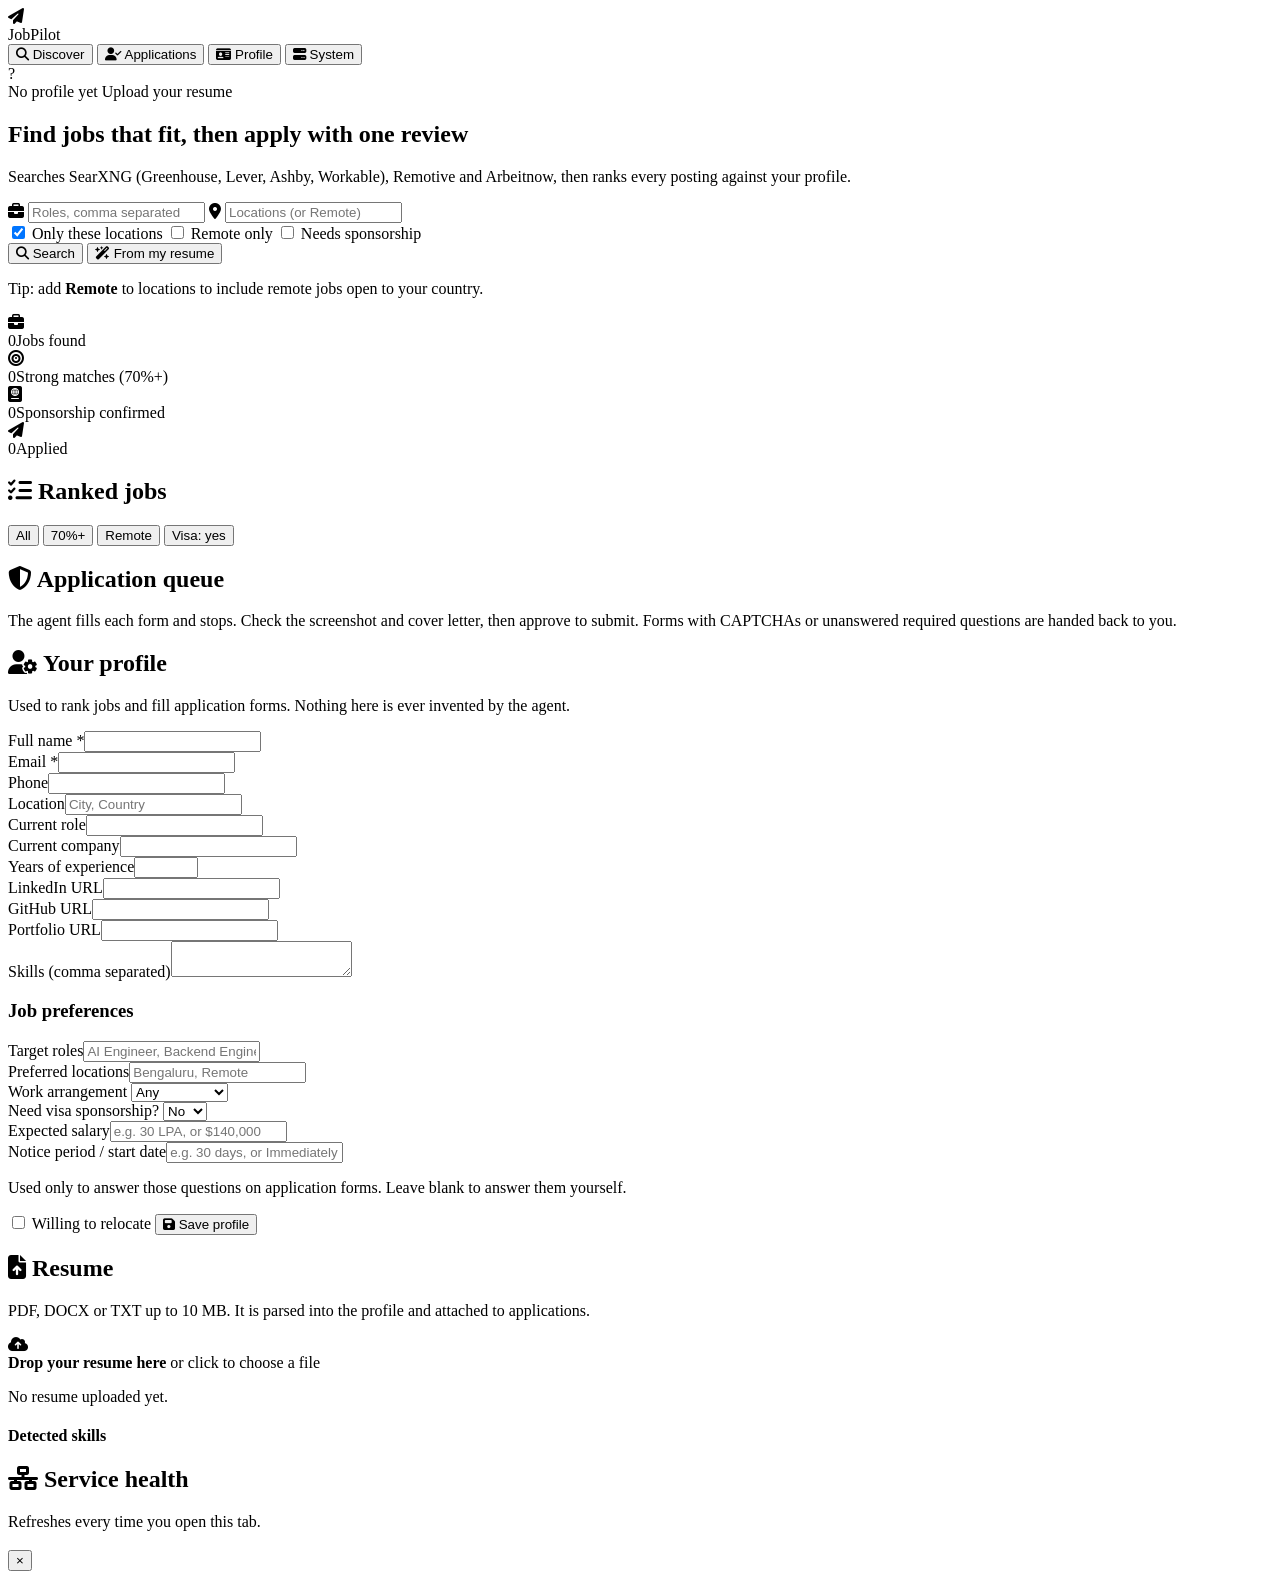
==== frontend/index.html @ e68c58ea "Phase 1: stabilise and secure - Fix stale end-to-end test (relevance filter now drops unrelated role" ====
<!DOCTYPE html>
<html lang="en">
<head>
    <meta charset="UTF-8">
    <meta name="viewport" content="width=device-width, initial-scale=1.0">
    <title>JobPilot</title>
    <link rel="preconnect" href="https://fonts.googleapis.com">
    <link rel="preconnect" href="https://fonts.gstatic.com" crossorigin>
    <link href="https://fonts.googleapis.com/css2?family=Plus+Jakarta+Sans:wght@400;500;600;700;800&family=JetBrains+Mono:wght@400;500&display=swap" rel="stylesheet">
    <link rel="stylesheet" href="https://cdnjs.cloudflare.com/ajax/libs/font-awesome/6.5.2/css/all.min.css">
    <link rel="stylesheet" href="/static/styles.css">
</head>
<body>
    <header class="navbar">
        <div class="logo-container">
            <div class="logo-icon"><i class="fa-solid fa-paper-plane"></i></div>
            <span class="brand-name">JobPilot</span>
        </div>

        <nav class="nav-links" aria-label="Sections">
            <button class="nav-btn active" data-tab="discover-tab"><i class="fa-solid fa-magnifying-glass"></i> Discover</button>
            <button class="nav-btn" data-tab="applications-tab">
                <i class="fa-solid fa-user-check"></i> Applications
                <span class="badge-count" id="review-count" hidden>0</span>
            </button>
            <button class="nav-btn" data-tab="profile-tab"><i class="fa-solid fa-id-card"></i> Profile</button>
            <button class="nav-btn" data-tab="system-tab"><i class="fa-solid fa-server"></i> System</button>
        </nav>

        <div class="user-profile">
            <div class="avatar" id="nav-avatar">?</div>
            <div class="user-info">
                <span class="user-name" id="nav-name">No profile yet</span>
                <span class="user-role" id="nav-role">Upload your resume</span>
            </div>
        </div>
    </header>

    <main class="main-container">
        <!-- DISCOVER -->
        <section id="discover-tab" class="tab-content active">
            <div class="hero-card">
                <div class="hero-content">
                    <h1>Find jobs that fit, then apply with one review</h1>
                    <p>Searches SearXNG (Greenhouse, Lever, Ashby, Workable), Remotive and Arbeitnow, then ranks every posting against your profile.</p>
                </div>

                <form id="search-form" class="search-box-group">
                    <label class="input-field">
                        <i class="fa-solid fa-briefcase"></i>
                        <input type="text" id="role-input" placeholder="Roles, comma separated" required>
                    </label>
                    <label class="input-field">
                        <i class="fa-solid fa-location-dot"></i>
                        <input type="text" id="location-input" placeholder="Locations (or Remote)">
                    </label>
                    <div class="toggle-group">
                        <label class="toggle-field" title="Hide jobs outside these locations (and remote jobs closed to your country)">
                            <span class="switch"><input type="checkbox" id="exact-toggle" checked><span class="slider"></span></span>
                            <span class="toggle-label">Only these locations</span>
                        </label>
                        <label class="toggle-field">
                            <span class="switch"><input type="checkbox" id="remote-toggle"><span class="slider"></span></span>
                            <span class="toggle-label">Remote only</span>
                        </label>
                        <label class="toggle-field">
                            <span class="switch"><input type="checkbox" id="visa-toggle"><span class="slider"></span></span>
                            <span class="toggle-label">Needs sponsorship</span>
                        </label>
                    </div>
                    <div class="search-buttons">
                        <button type="submit" id="btn-search" class="btn-primary">
                            <i class="fa-solid fa-magnifying-glass"></i> Search
                        </button>
                        <button type="button" id="btn-auto-search" class="btn-secondary" title="Build searches from your resume: roles, seniority, skills and location">
                            <i class="fa-solid fa-wand-magic-sparkles"></i> From my resume
                        </button>
                    </div>
                </form>
                <p class="search-hint">Tip: add <strong>Remote</strong> to locations to include remote jobs open to your country.</p>
                <p class="search-meta" id="search-meta"></p>
            </div>

            <div class="stats-grid">
                <div class="stat-card">
                    <div class="stat-icon purple"><i class="fa-solid fa-briefcase"></i></div>
                    <div><span class="stat-value" id="stat-total">0</span><span class="stat-label">Jobs found</span></div>
                </div>
                <div class="stat-card">
                    <div class="stat-icon green"><i class="fa-solid fa-bullseye"></i></div>
                    <div><span class="stat-value" id="stat-high">0</span><span class="stat-label">Strong matches (70%+)</span></div>
                </div>
                <div class="stat-card">
                    <div class="stat-icon cyan"><i class="fa-solid fa-passport"></i></div>
                    <div><span class="stat-value" id="stat-visa">0</span><span class="stat-label">Sponsorship confirmed</span></div>
                </div>
                <div class="stat-card">
                    <div class="stat-icon amber"><i class="fa-solid fa-paper-plane"></i></div>
                    <div><span class="stat-value" id="stat-applied">0</span><span class="stat-label">Applied</span></div>
                </div>
            </div>

            <div class="section-header">
                <h2><i class="fa-solid fa-list-check"></i> Ranked jobs</h2>
                <div class="filter-controls" id="job-filters">
                    <button class="filter-btn active" data-filter="all">All</button>
                    <button class="filter-btn" data-filter="strong">70%+</button>
                    <button class="filter-btn" data-filter="remote">Remote</button>
                    <button class="filter-btn" data-filter="visa">Visa: yes</button>
                </div>
            </div>
            <div id="jobs-container" class="jobs-grid"></div>
        </section>

        <!-- APPLICATIONS -->
        <section id="applications-tab" class="tab-content">
            <div class="card-panel">
                <div class="panel-header">
                    <h2><i class="fa-solid fa-shield-halved"></i> Application queue</h2>
                    <p>The agent fills each form and stops. Check the screenshot and cover letter, then approve to submit. Forms with CAPTCHAs or unanswered required questions are handed back to you.</p>
                </div>
                <div id="applications-list" class="approval-list"></div>
            </div>
        </section>

        <!-- PROFILE -->
        <section id="profile-tab" class="tab-content">
            <div class="candidate-grid">
                <div class="card-panel">
                    <div class="panel-header">
                        <h2><i class="fa-solid fa-user-gear"></i> Your profile</h2>
                        <p>Used to rank jobs and fill application forms. Nothing here is ever invented by the agent.</p>
                    </div>
                    <form id="profile-form" class="form-layout">
                        <div class="form-row">
                            <div class="form-group"><label for="p-name">Full name *</label><input id="p-name" required></div>
                            <div class="form-group"><label for="p-email">Email *</label><input id="p-email" type="email" required></div>
                        </div>
                        <div class="form-row">
                            <div class="form-group"><label for="p-phone">Phone</label><input id="p-phone" type="tel"></div>
                            <div class="form-group"><label for="p-location">Location</label><input id="p-location" placeholder="City, Country"></div>
                        </div>
                        <div class="form-row">
                            <div class="form-group"><label for="p-role">Current role</label><input id="p-role"></div>
                            <div class="form-group"><label for="p-company">Current company</label><input id="p-company"></div>
                        </div>
                        <div class="form-row">
                            <div class="form-group"><label for="p-years">Years of experience</label><input id="p-years" type="number" step="0.5" min="0" max="60"></div>
                            <div class="form-group"><label for="p-linkedin">LinkedIn URL</label><input id="p-linkedin" type="url"></div>
                        </div>
                        <div class="form-row">
                            <div class="form-group"><label for="p-github">GitHub URL</label><input id="p-github" type="url"></div>
                            <div class="form-group"><label for="p-portfolio">Portfolio URL</label><input id="p-portfolio" type="url"></div>
                        </div>
                        <div class="form-group"><label for="p-skills">Skills (comma separated)</label><textarea id="p-skills" rows="2"></textarea></div>

                        <h3 class="form-section">Job preferences</h3>
                        <div class="form-row">
                            <div class="form-group"><label for="p-roles">Target roles</label><input id="p-roles" placeholder="AI Engineer, Backend Engineer"></div>
                            <div class="form-group"><label for="p-locations">Preferred locations</label><input id="p-locations" placeholder="Bengaluru, Remote"></div>
                        </div>
                        <div class="form-row">
                            <div class="form-group">
                                <label for="p-remote">Work arrangement</label>
                                <select id="p-remote">
                                    <option value="ANY">Any</option>
                                    <option value="REMOTE_ONLY">Remote only</option>
                                    <option value="HYBRID">Hybrid</option>
                                    <option value="ONSITE">On-site</option>
                                </select>
                            </div>
                            <div class="form-group">
                                <label for="p-visa">Need visa sponsorship?</label>
                                <select id="p-visa">
                                    <option value="false">No</option>
                                    <option value="true">Yes</option>
                                </select>
                            </div>
                        </div>
                        <div class="form-row">
                            <div class="form-group"><label for="p-salary">Expected salary</label><input id="p-salary" placeholder="e.g. 30 LPA, or $140,000"></div>
                            <div class="form-group"><label for="p-notice">Notice period / start date</label><input id="p-notice" placeholder="e.g. 30 days, or Immediately"></div>
                        </div>
                        <p class="muted small">Used only to answer those questions on application forms. Leave blank to answer them yourself.</p>
                        <label class="checkbox-row"><input type="checkbox" id="p-relocate"> Willing to relocate</label>
                        <button type="submit" class="btn-primary" id="btn-save-profile"><i class="fa-solid fa-floppy-disk"></i> Save profile</button>
                    </form>
                </div>

                <div class="card-panel">
                    <div class="panel-header">
                        <h2><i class="fa-solid fa-file-arrow-up"></i> Resume</h2>
                        <p>PDF, DOCX or TXT up to 10 MB. It is parsed into the profile and attached to applications.</p>
                    </div>
                    <label class="upload-dropzone" id="resume-dropzone">
                        <input type="file" id="resume-input" accept=".pdf,.docx,.txt" hidden>
                        <div class="cloud-icon"><i class="fa-solid fa-cloud-arrow-up"></i></div>
                        <strong>Drop your resume here</strong>
                        <span class="muted">or click to choose a file</span>
                    </label>
                    <p class="muted" id="resume-status">No resume uploaded yet.</p>
                    <div class="resume-preview">
                        <h4>Detected skills</h4>
                        <div class="resume-tags" id="skill-tags"></div>
                    </div>
                </div>
            </div>
        </section>

        <!-- SYSTEM -->
        <section id="system-tab" class="tab-content">
            <div class="card-panel">
                <div class="panel-header">
                    <h2><i class="fa-solid fa-network-wired"></i> Service health</h2>
                    <p>Refreshes every time you open this tab.</p>
                </div>
                <div class="health-grid" id="health-grid"></div>
            </div>
        </section>
    </main>

    <div class="modal-overlay" id="modal" role="dialog" aria-modal="true">
        <div class="modal-card">
            <div class="modal-header">
                <h3 id="modal-title"></h3>
                <button class="close-modal" id="modal-close" aria-label="Close">&times;</button>
            </div>
            <div id="modal-body"></div>
        </div>
    </div>

    <div class="toast-container" id="toasts" aria-live="polite"></div>

    <script type="module" src="/static/js/app.js"></script>
</body>
</html>
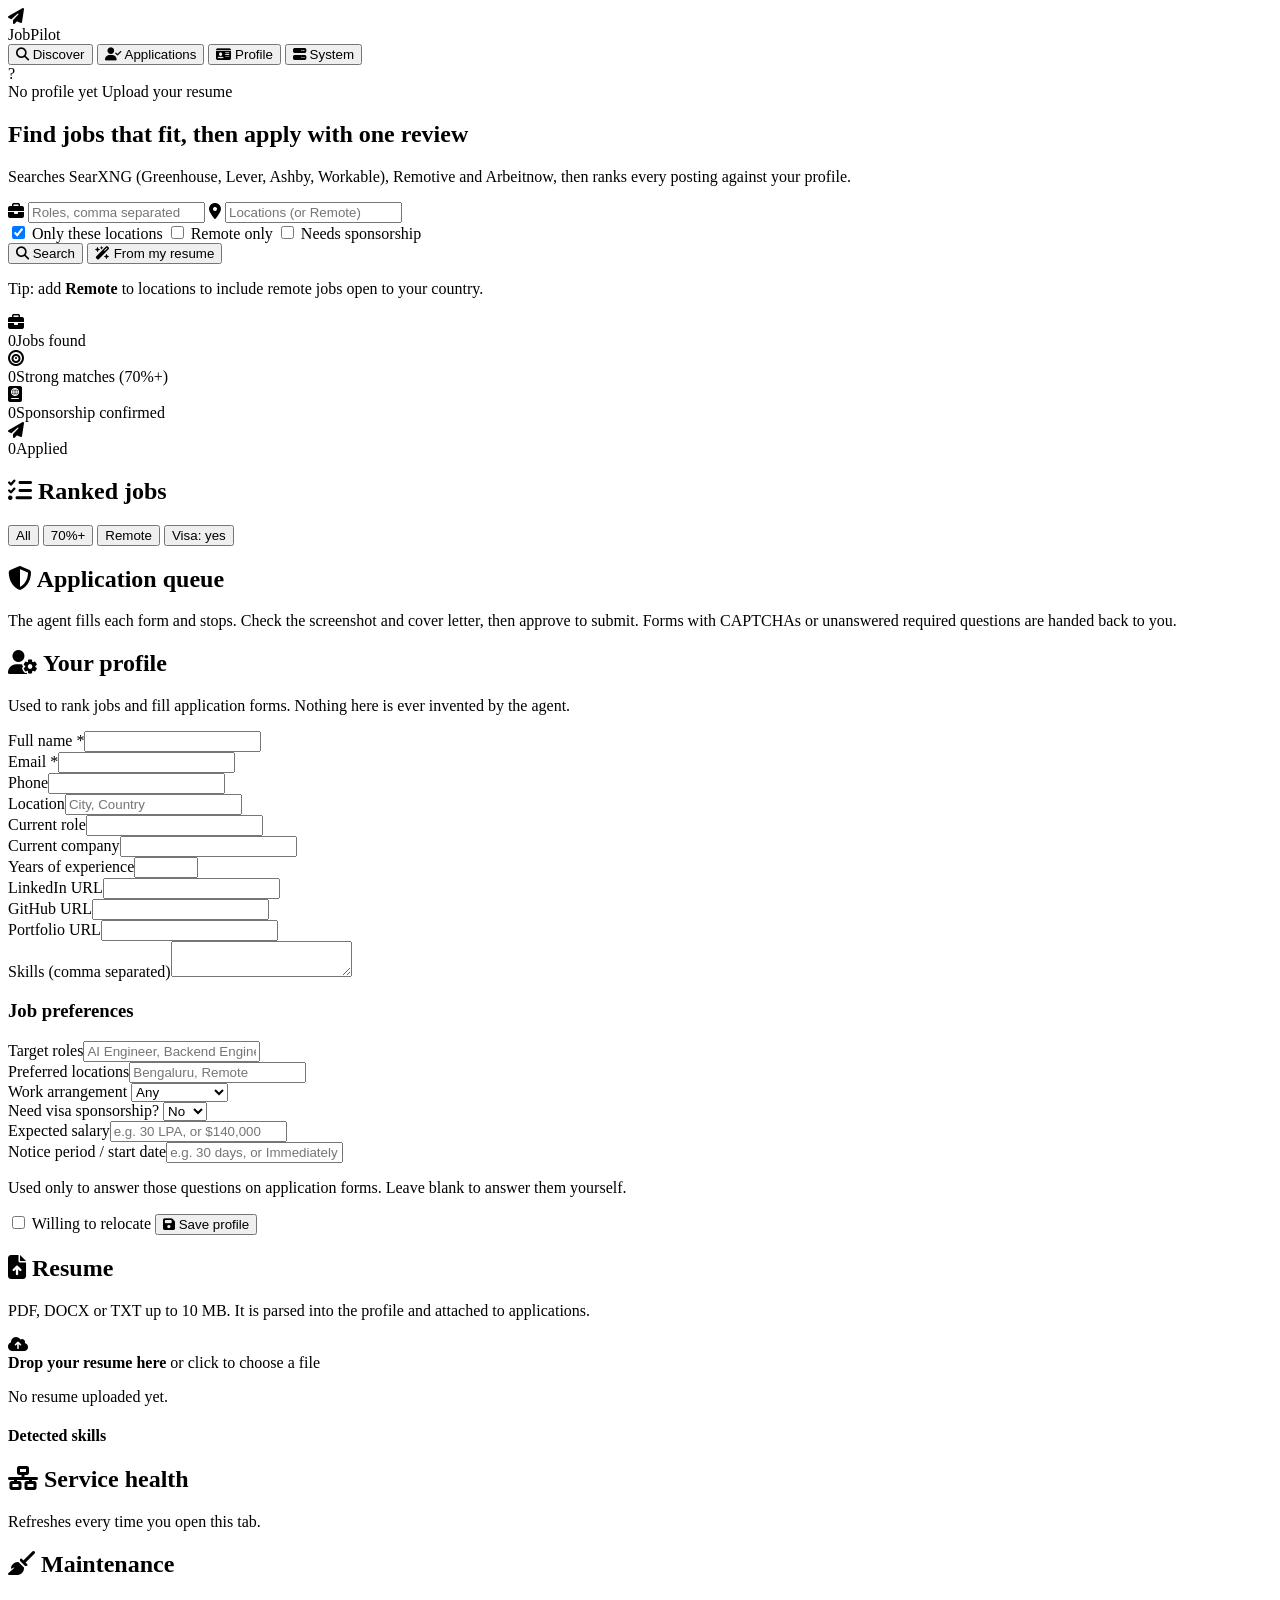
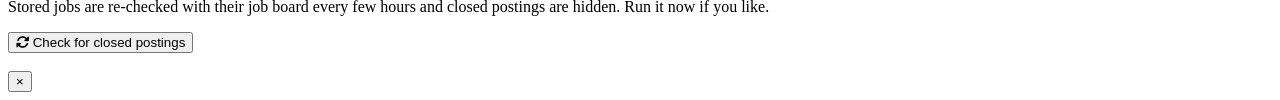
==== commit 75bd0b68: "Phase 2: durable agent work, migrations, streamed search, job freshness - Agent work runs from a dat" ====
--- a/frontend/index.html
+++ b/frontend/index.html
@@ -216,6 +216,13 @@
                 </div>
                 <div class="health-grid" id="health-grid"></div>
             </div>
+            <div class="card-panel">
+                <div class="panel-header">
+                    <h2><i class="fa-solid fa-broom"></i> Maintenance</h2>
+                    <p>Stored jobs are re-checked with their job board every few hours and closed postings are hidden. Run it now if you like.</p>
+                </div>
+                <button type="button" class="btn-secondary" id="btn-recheck"><i class="fa-solid fa-rotate"></i> Check for closed postings</button>
+            </div>
         </section>
     </main>
 
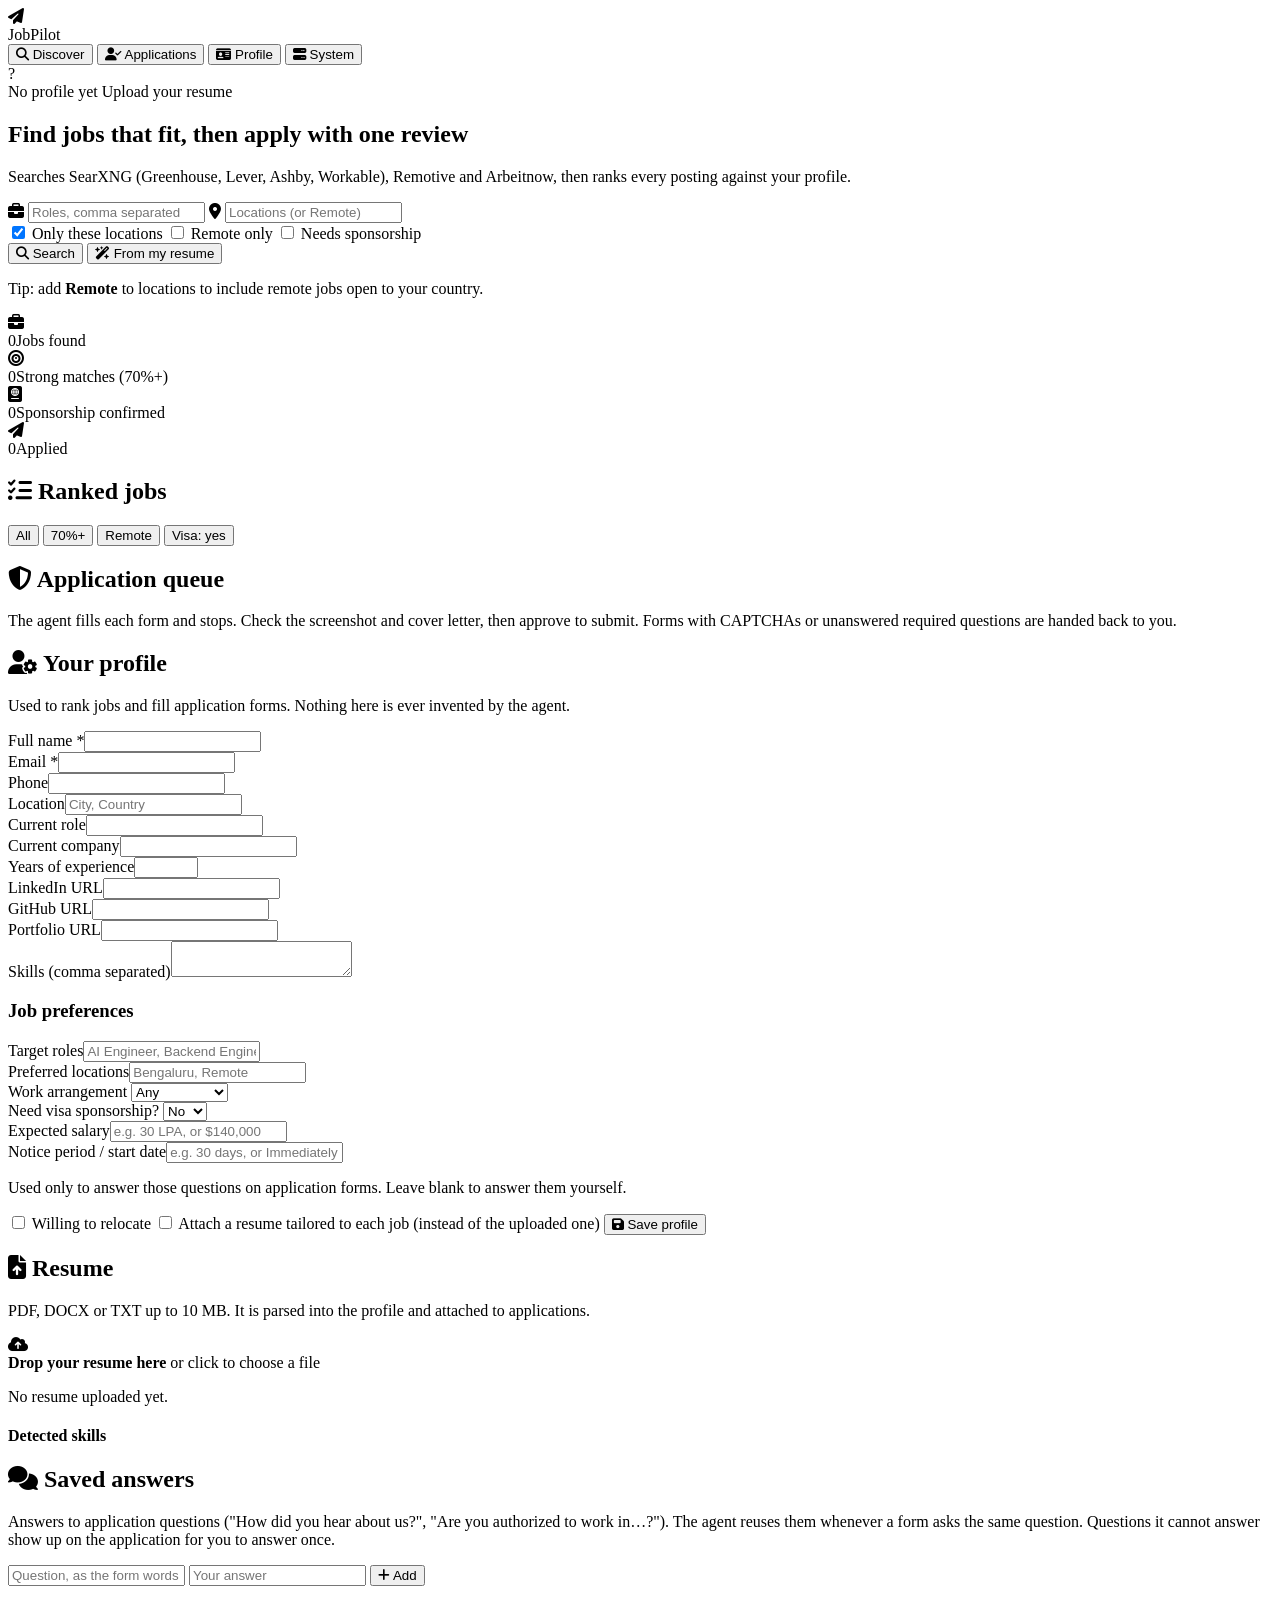
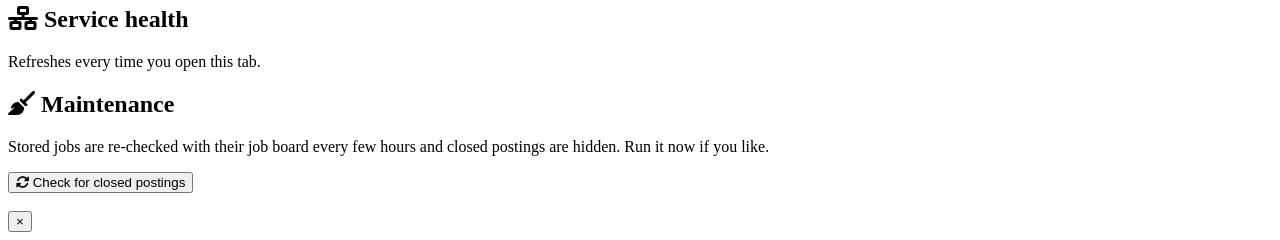
==== commit f4e9d686: "Phase 3: answer bank, more ATS platforms, tailored resumes, agent timeline - Screening answer bank: " ====
--- a/frontend/index.html
+++ b/frontend/index.html
@@ -183,6 +183,8 @@
                         </div>
                         <p class="muted small">Used only to answer those questions on application forms. Leave blank to answer them yourself.</p>
                         <label class="checkbox-row"><input type="checkbox" id="p-relocate"> Willing to relocate</label>
+                        <label class="checkbox-row" title="A PDF built from this profile, leading with the skills each posting asks for. Nothing is invented; you can download and check it on the application.">
+                            <input type="checkbox" id="p-tailor"> Attach a resume tailored to each job (instead of the uploaded one)</label>
                         <button type="submit" class="btn-primary" id="btn-save-profile"><i class="fa-solid fa-floppy-disk"></i> Save profile</button>
                     </form>
                 </div>
@@ -205,6 +207,20 @@
                     </div>
                 </div>
             </div>
+
+            <div class="card-panel">
+                <div class="panel-header">
+                    <h2><i class="fa-solid fa-comments"></i> Saved answers</h2>
+                    <p>Answers to application questions ("How did you hear about us?", "Are you authorized to work in…?").
+                       The agent reuses them whenever a form asks the same question. Questions it cannot answer show up on the application for you to answer once.</p>
+                </div>
+                <form id="answer-form" class="answer-add">
+                    <input id="answer-question" placeholder="Question, as the form words it" required maxlength="500">
+                    <input id="answer-text" placeholder="Your answer" required maxlength="5000">
+                    <button type="submit" class="btn-secondary"><i class="fa-solid fa-plus"></i> Add</button>
+                </form>
+                <div id="answer-list" class="answer-list"></div>
+            </div>
         </section>
 
         <!-- SYSTEM -->
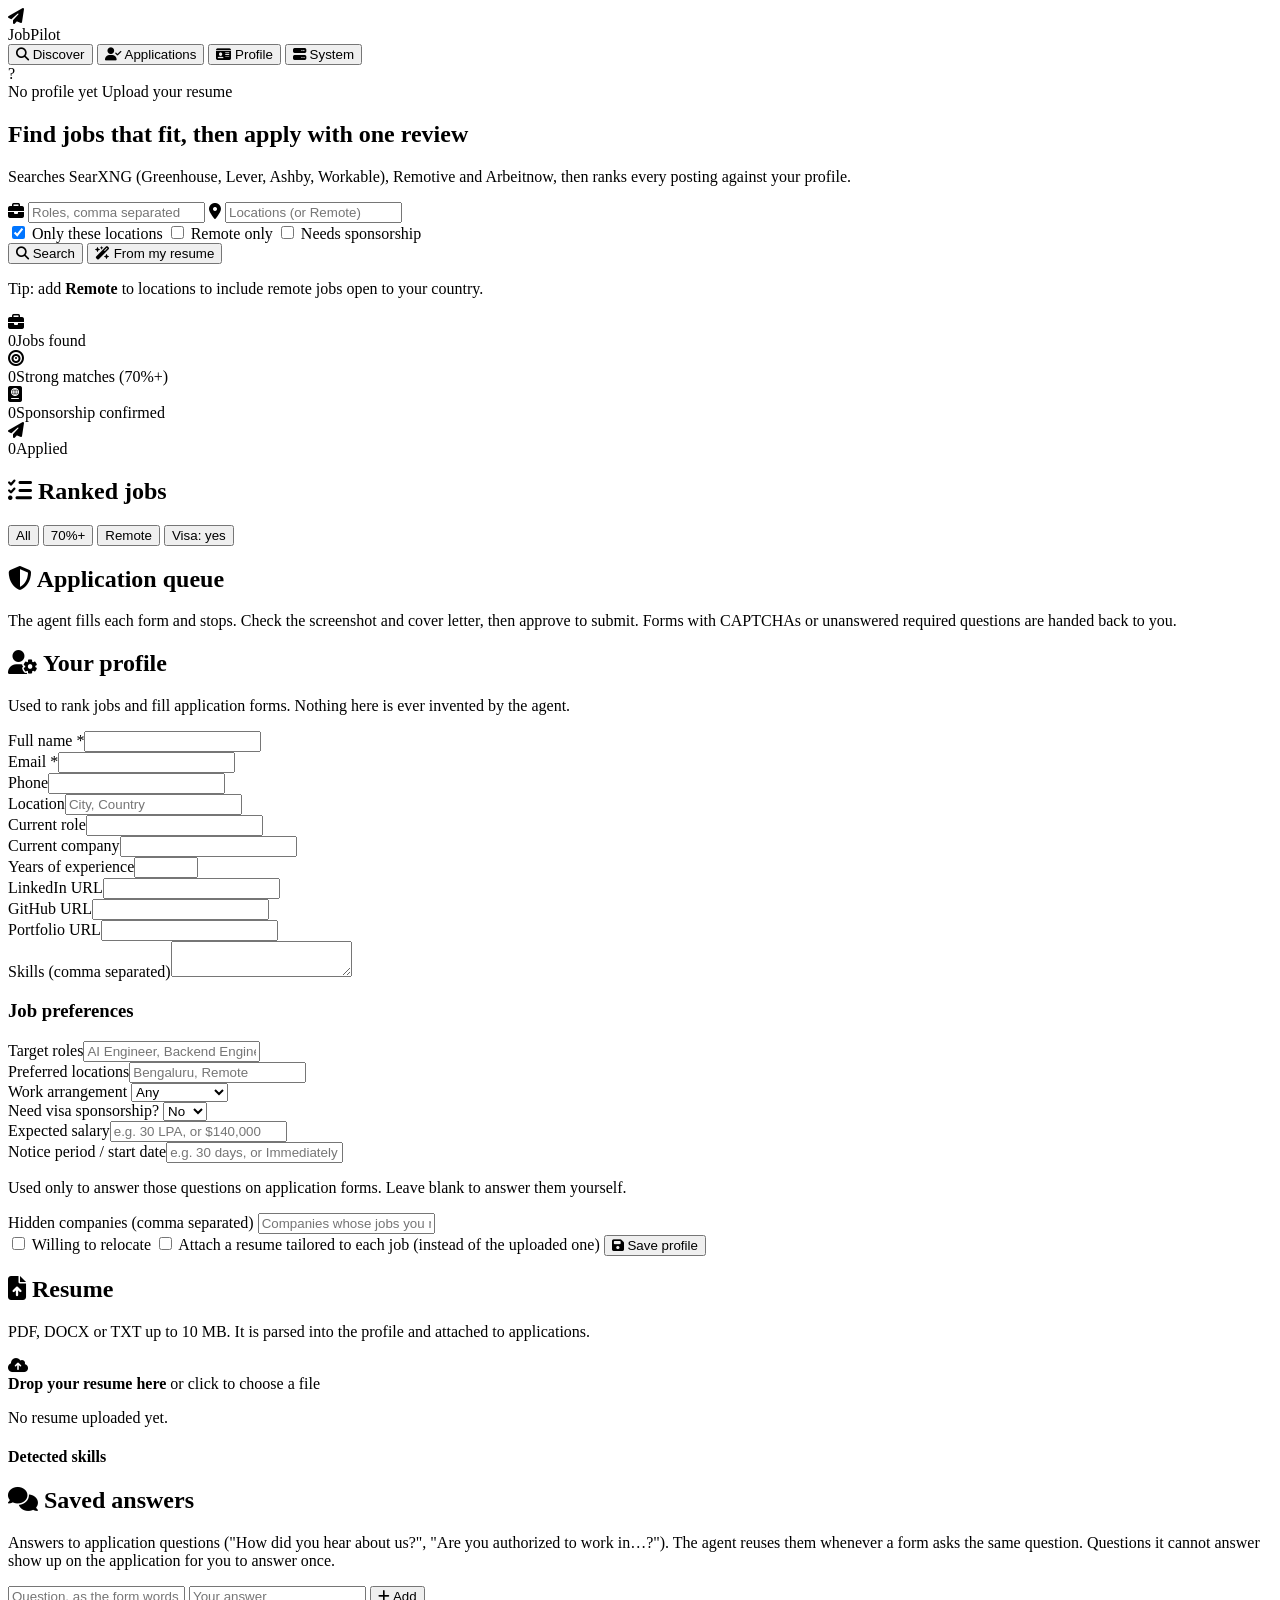
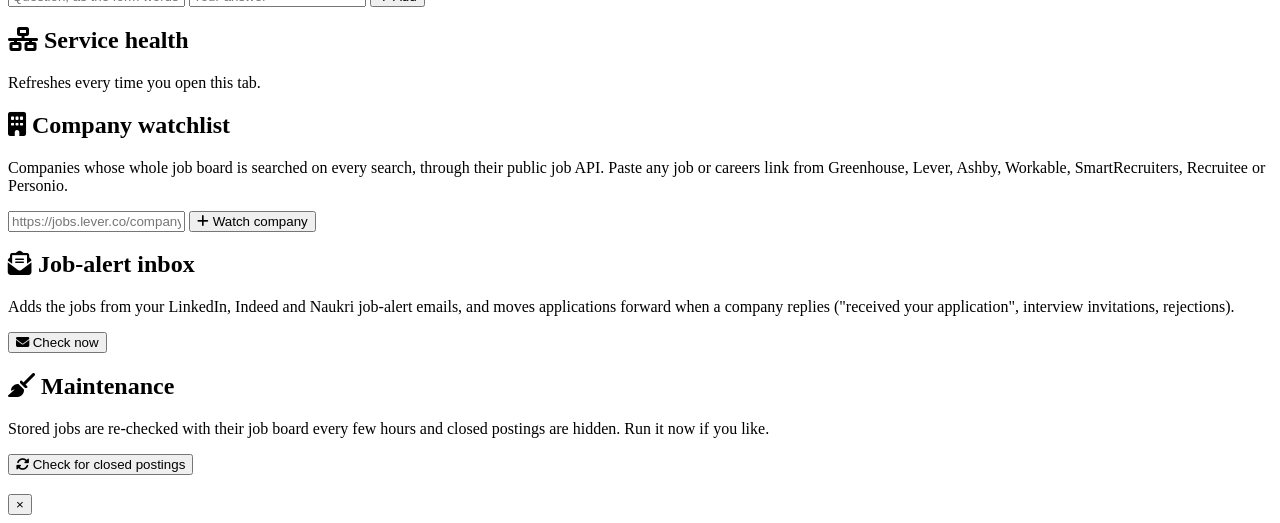
==== commit 7974539a: "Job sources: LinkedIn/Indeed/Naukri, more company boards, alert inbox, hiding - LinkedIn, Indeed and" ====
--- a/frontend/index.html
+++ b/frontend/index.html
@@ -182,6 +182,8 @@
                             <div class="form-group"><label for="p-notice">Notice period / start date</label><input id="p-notice" placeholder="e.g. 30 days, or Immediately"></div>
                         </div>
                         <p class="muted small">Used only to answer those questions on application forms. Leave blank to answer them yourself.</p>
+                        <div class="form-group"><label for="p-blocked">Hidden companies (comma separated)</label>
+                            <input id="p-blocked" placeholder="Companies whose jobs you never want to see"></div>
                         <label class="checkbox-row"><input type="checkbox" id="p-relocate"> Willing to relocate</label>
                         <label class="checkbox-row" title="A PDF built from this profile, leading with the skills each posting asks for. Nothing is invented; you can download and check it on the application.">
                             <input type="checkbox" id="p-tailor"> Attach a resume tailored to each job (instead of the uploaded one)</label>
@@ -234,6 +236,27 @@
             </div>
             <div class="card-panel">
                 <div class="panel-header">
+                    <h2><i class="fa-solid fa-building"></i> Company watchlist</h2>
+                    <p>Companies whose whole job board is searched on every search, through their public job API.
+                       Paste any job or careers link from Greenhouse, Lever, Ashby, Workable, SmartRecruiters, Recruitee or Personio.</p>
+                </div>
+                <form id="board-form" class="answer-add board-add">
+                    <input id="board-url" placeholder="https://jobs.lever.co/company" required maxlength="500">
+                    <button type="submit" class="btn-secondary"><i class="fa-solid fa-plus"></i> Watch company</button>
+                </form>
+                <div id="board-list" class="board-list"></div>
+            </div>
+            <div class="card-panel">
+                <div class="panel-header">
+                    <h2><i class="fa-solid fa-envelope-open-text"></i> Job-alert inbox</h2>
+                    <p>Adds the jobs from your LinkedIn, Indeed and Naukri job-alert emails, and moves applications forward when a company replies
+                       ("received your application", interview invitations, rejections).</p>
+                </div>
+                <div id="inbox-status"></div>
+                <button type="button" class="btn-secondary" id="btn-check-inbox"><i class="fa-solid fa-envelope"></i> Check now</button>
+            </div>
+            <div class="card-panel">
+                <div class="panel-header">
                     <h2><i class="fa-solid fa-broom"></i> Maintenance</h2>
                     <p>Stored jobs are re-checked with their job board every few hours and closed postings are hidden. Run it now if you like.</p>
                 </div>
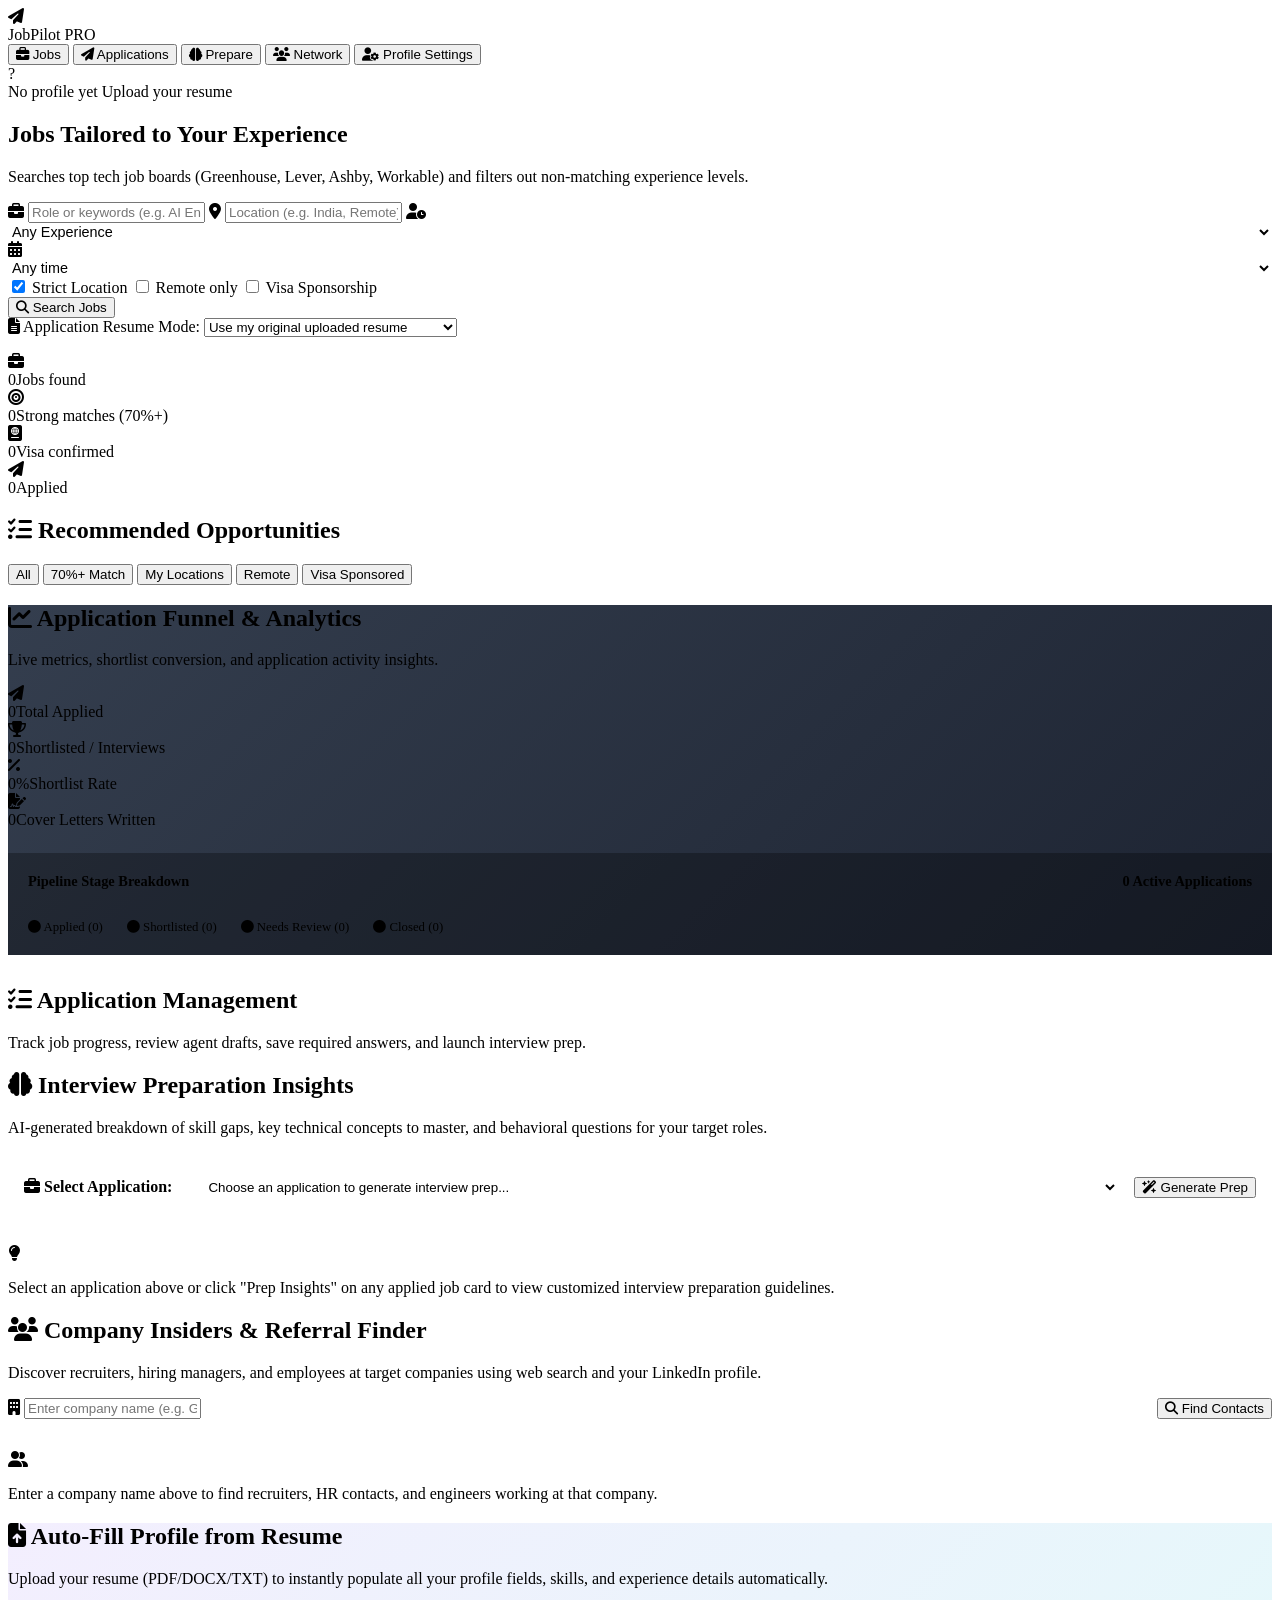
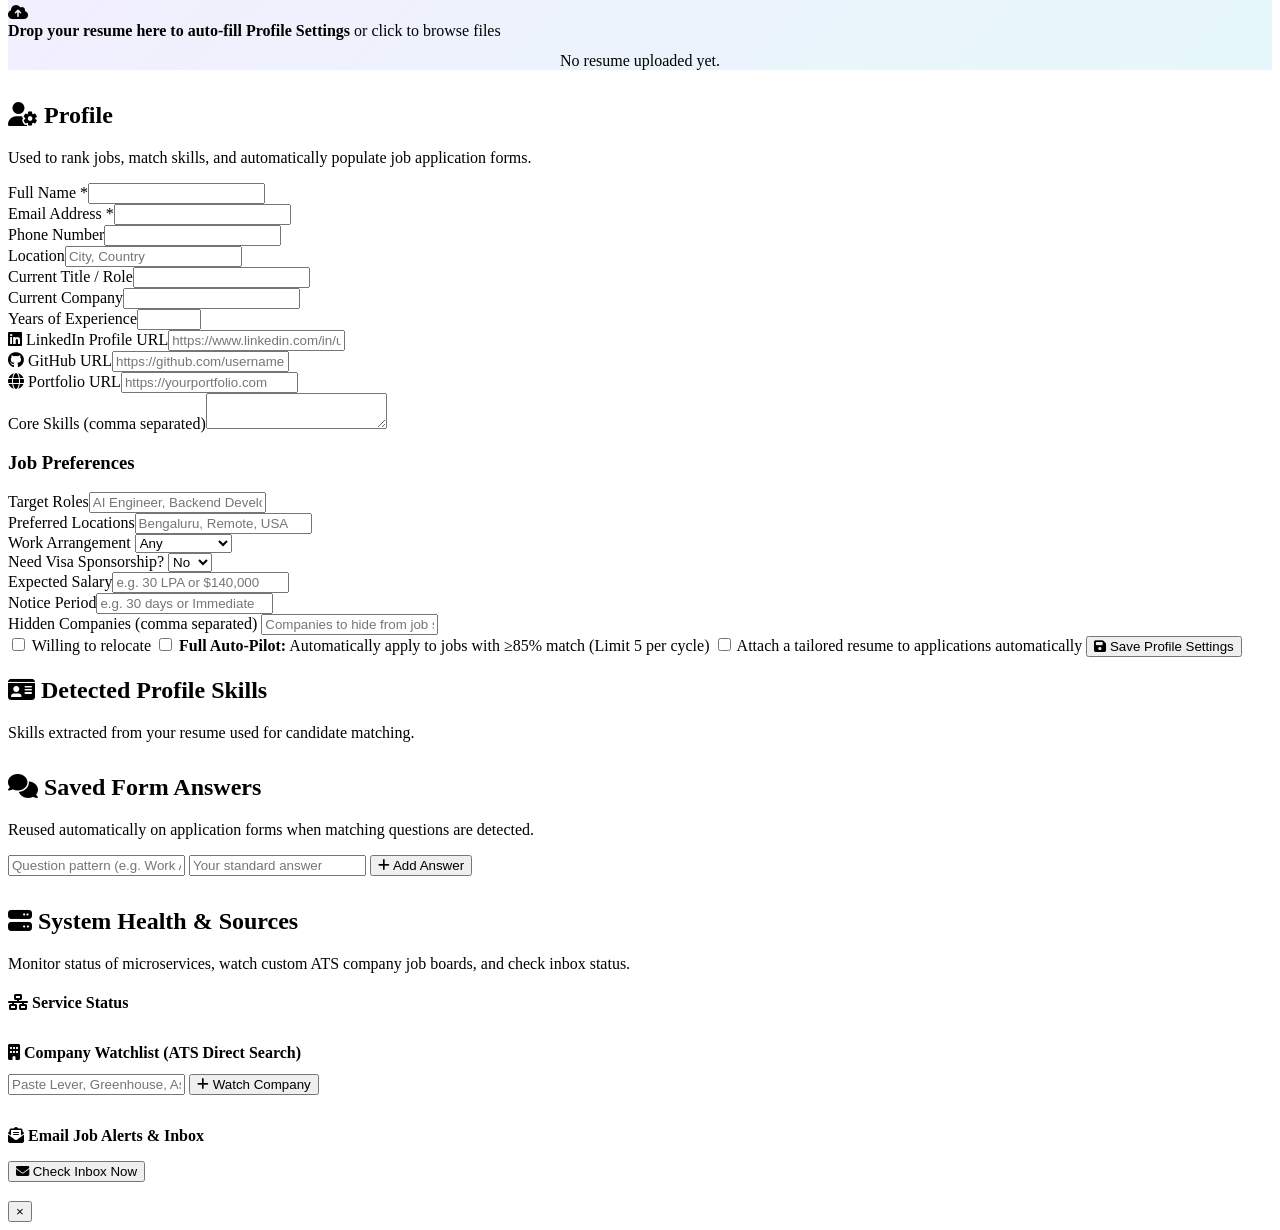
==== commit 81aeda6d: "updated hte features" ====
--- a/frontend/index.html
+++ b/frontend/index.html
@@ -1,33 +1,47 @@
 <!DOCTYPE html>
 <html lang="en">
+
 <head>
     <meta charset="UTF-8">
     <meta name="viewport" content="width=device-width, initial-scale=1.0">
-    <title>JobPilot</title>
+    <title>JobPilot — Smart AI Job Assistant</title>
     <link rel="preconnect" href="https://fonts.googleapis.com">
     <link rel="preconnect" href="https://fonts.gstatic.com" crossorigin>
-    <link href="https://fonts.googleapis.com/css2?family=Plus+Jakarta+Sans:wght@400;500;600;700;800&family=JetBrains+Mono:wght@400;500&display=swap" rel="stylesheet">
+    <link
+        href="https://fonts.googleapis.com/css2?family=Plus+Jakarta+Sans:wght@400;500;600;700;800&family=JetBrains+Mono:wght@400;500&display=swap"
+        rel="stylesheet">
     <link rel="stylesheet" href="https://cdnjs.cloudflare.com/ajax/libs/font-awesome/6.5.2/css/all.min.css">
     <link rel="stylesheet" href="/static/styles.css">
 </head>
+
 <body>
     <header class="navbar">
         <div class="logo-container">
             <div class="logo-icon"><i class="fa-solid fa-paper-plane"></i></div>
             <span class="brand-name">JobPilot</span>
+            <span class="brand-badge">PRO</span>
         </div>
 
-        <nav class="nav-links" aria-label="Sections">
-            <button class="nav-btn active" data-tab="discover-tab"><i class="fa-solid fa-magnifying-glass"></i> Discover</button>
+        <nav class="nav-links" aria-label="Main Navigation">
+            <button class="nav-btn active" data-tab="jobs-tab">
+                <i class="fa-solid fa-briefcase"></i> Jobs
+            </button>
             <button class="nav-btn" data-tab="applications-tab">
-                <i class="fa-solid fa-user-check"></i> Applications
+                <i class="fa-solid fa-paper-plane"></i> Applications
                 <span class="badge-count" id="review-count" hidden>0</span>
             </button>
-            <button class="nav-btn" data-tab="profile-tab"><i class="fa-solid fa-id-card"></i> Profile</button>
-            <button class="nav-btn" data-tab="system-tab"><i class="fa-solid fa-server"></i> System</button>
+            <button class="nav-btn" data-tab="prepare-tab">
+                <i class="fa-solid fa-brain"></i> Prepare
+            </button>
+            <button class="nav-btn" data-tab="network-tab">
+                <i class="fa-solid fa-users"></i> Network
+            </button>
+            <button class="nav-btn" data-tab="profile-tab">
+                <i class="fa-solid fa-user-gear"></i> Profile Settings
+            </button>
         </nav>
 
-        <div class="user-profile">
+        <div class="user-profile" id="user-profile-header">
             <div class="avatar" id="nav-avatar">?</div>
             <div class="user-info">
                 <span class="user-name" id="nav-name">No profile yet</span>
@@ -37,131 +51,327 @@
     </header>
 
     <main class="main-container">
-        <!-- DISCOVER -->
-        <section id="discover-tab" class="tab-content active">
+        <!-- 1. JOBS TAB -->
+        <section id="jobs-tab" class="tab-content active">
             <div class="hero-card">
                 <div class="hero-content">
-                    <h1>Find jobs that fit, then apply with one review</h1>
-                    <p>Searches SearXNG (Greenhouse, Lever, Ashby, Workable), Remotive and Arbeitnow, then ranks every posting against your profile.</p>
+                    <h1>Jobs Tailored to Your Experience</h1>
+                    <p>Searches top tech job boards (Greenhouse, Lever, Ashby, Workable) and filters out non-matching
+                        experience levels.</p>
                 </div>
 
                 <form id="search-form" class="search-box-group">
                     <label class="input-field">
                         <i class="fa-solid fa-briefcase"></i>
-                        <input type="text" id="role-input" placeholder="Roles, comma separated" required>
+                        <input type="text" id="role-input" placeholder="Role or keywords (e.g. AI Engineer, Python)">
                     </label>
-                    <label class="input-field">
+                    <label class="input-field location-field">
                         <i class="fa-solid fa-location-dot"></i>
-                        <input type="text" id="location-input" placeholder="Locations (or Remote)">
+                        <input type="text" id="location-input" placeholder="Location (e.g. India, Remote)"
+                            autocomplete="off">
+                        <button type="button" id="location-clear" class="loc-clear" title="Clear locations"
+                            aria-label="Clear locations" hidden>&times;</button>
+                        <ul id="location-suggestions" class="loc-suggest" hidden></ul>
+                    </label>
+                    <label class="input-field" title="Years of Experience Filter">
+                        <i class="fa-solid fa-user-clock"></i>
+                        <select id="exp-input"
+                            style="background:transparent; border:none; color:inherit; outline:none; font-size:0.9rem; width:100%;">
+                            <option value="ANY" style="background:var(--bg-card); color:var(--text-main);">Any
+                                Experience</option>
+                            <option value="0-2" style="background:var(--bg-card); color:var(--text-main);">0 – 2 Years
+                                (Entry)</option>
+                            <option value="1-3" style="background:var(--bg-card); color:var(--text-main);">1 – 3 Years
+                                (Junior / Mid)</option>
+                            <option value="2-4" style="background:var(--bg-card); color:var(--text-main);">2 – 4 Years
+                                (Mid Level)</option>
+                            <option value="3-5" style="background:var(--bg-card); color:var(--text-main);">3 – 5 Years
+                                (Mid-Senior)</option>
+                            <option value="4-6" style="background:var(--bg-card); color:var(--text-main);">4 – 6 Years
+                                (Senior)</option>
+                            <option value="5-8" style="background:var(--bg-card); color:var(--text-main);">5 – 8 Years
+                                (Senior / Lead)</option>
+                            <option value="8+" style="background:var(--bg-card); color:var(--text-main);">8+ Years (Lead
+                                / Staff)</option>
+                        </select>
+                    </label>
+                    <label class="input-field" title="Job posted date filter">
+                        <i class="fa-solid fa-calendar-days"></i>
+                        <select id="posted-input"
+                            style="background:transparent; border:none; color:inherit; outline:none; font-size:0.9rem; width:100%;">
+                            <option value="any" style="background:var(--bg-card); color:var(--text-main);">Any time
+                            </option>
+                            <option value="24h" style="background:var(--bg-card); color:var(--text-main);">Past 24 hours
+                            </option>
+                            <option value="7d" style="background:var(--bg-card); color:var(--text-main);">Past week
+                            </option>
+                            <option value="30d" style="background:var(--bg-card); color:var(--text-main);">Past month
+                            </option>
+                        </select>
                     </label>
                     <div class="toggle-group">
-                        <label class="toggle-field" title="Hide jobs outside these locations (and remote jobs closed to your country)">
-                            <span class="switch"><input type="checkbox" id="exact-toggle" checked><span class="slider"></span></span>
-                            <span class="toggle-label">Only these locations</span>
+                        <label class="toggle-field" title="Hide jobs outside these locations">
+                            <span class="switch"><input type="checkbox" id="exact-toggle" checked><span
+                                    class="slider"></span></span>
+                            <span class="toggle-label">Strict Location</span>
                         </label>
                         <label class="toggle-field">
-                            <span class="switch"><input type="checkbox" id="remote-toggle"><span class="slider"></span></span>
+                            <span class="switch"><input type="checkbox" id="remote-toggle"><span
+                                    class="slider"></span></span>
                             <span class="toggle-label">Remote only</span>
                         </label>
                         <label class="toggle-field">
-                            <span class="switch"><input type="checkbox" id="visa-toggle"><span class="slider"></span></span>
-                            <span class="toggle-label">Needs sponsorship</span>
+                            <span class="switch"><input type="checkbox" id="visa-toggle"><span
+                                    class="slider"></span></span>
+                            <span class="toggle-label">Visa Sponsorship</span>
                         </label>
                     </div>
                     <div class="search-buttons">
                         <button type="submit" id="btn-search" class="btn-primary">
-                            <i class="fa-solid fa-magnifying-glass"></i> Search
+                            <i class="fa-solid fa-magnifying-glass"></i> Search Jobs
                         </button>
-                        <button type="button" id="btn-auto-search" class="btn-secondary" title="Build searches from your resume: roles, seniority, skills and location">
-                            <i class="fa-solid fa-wand-magic-sparkles"></i> From my resume
-                        </button>
                     </div>
                 </form>
-                <p class="search-hint">Tip: add <strong>Remote</strong> to locations to include remote jobs open to your country.</p>
+
+                <div class="resume-bar">
+                    <label class="resume-choice" for="resume-choice">
+                        <i class="fa-solid fa-file-lines"></i> Application Resume Mode:
+                        <select id="resume-choice">
+                            <option value="original">Use my original uploaded resume</option>
+                            <option value="tailored">Tailor resume to each job requirements</option>
+                        </select>
+                    </label>
+                </div>
                 <p class="search-meta" id="search-meta"></p>
             </div>
 
             <div class="stats-grid">
                 <div class="stat-card">
                     <div class="stat-icon purple"><i class="fa-solid fa-briefcase"></i></div>
-                    <div><span class="stat-value" id="stat-total">0</span><span class="stat-label">Jobs found</span></div>
+                    <div><span class="stat-value" id="stat-total">0</span><span class="stat-label">Jobs found</span>
+                    </div>
                 </div>
                 <div class="stat-card">
                     <div class="stat-icon green"><i class="fa-solid fa-bullseye"></i></div>
-                    <div><span class="stat-value" id="stat-high">0</span><span class="stat-label">Strong matches (70%+)</span></div>
+                    <div><span class="stat-value" id="stat-high">0</span><span class="stat-label">Strong matches
+                            (70%+)</span></div>
                 </div>
                 <div class="stat-card">
                     <div class="stat-icon cyan"><i class="fa-solid fa-passport"></i></div>
-                    <div><span class="stat-value" id="stat-visa">0</span><span class="stat-label">Sponsorship confirmed</span></div>
+                    <div><span class="stat-value" id="stat-visa">0</span><span class="stat-label">Visa confirmed</span>
+                    </div>
                 </div>
                 <div class="stat-card">
                     <div class="stat-icon amber"><i class="fa-solid fa-paper-plane"></i></div>
-                    <div><span class="stat-value" id="stat-applied">0</span><span class="stat-label">Applied</span></div>
+                    <div><span class="stat-value" id="stat-applied">0</span><span class="stat-label">Applied</span>
+                    </div>
                 </div>
             </div>
 
             <div class="section-header">
-                <h2><i class="fa-solid fa-list-check"></i> Ranked jobs</h2>
+                <h2><i class="fa-solid fa-list-check"></i> Recommended Opportunities</h2>
                 <div class="filter-controls" id="job-filters">
                     <button class="filter-btn active" data-filter="all">All</button>
-                    <button class="filter-btn" data-filter="strong">70%+</button>
+                    <button class="filter-btn" data-filter="strong">70%+ Match</button>
+                    <button class="filter-btn" data-filter="location">My Locations</button>
                     <button class="filter-btn" data-filter="remote">Remote</button>
-                    <button class="filter-btn" data-filter="visa">Visa: yes</button>
+                    <button class="filter-btn" data-filter="visa">Visa Sponsored</button>
                 </div>
             </div>
             <div id="jobs-container" class="jobs-grid"></div>
         </section>
 
-        <!-- APPLICATIONS -->
+        <!-- 2. APPLICATIONS TAB -->
         <section id="applications-tab" class="tab-content">
+            <!-- Advanced Application Analytics Dashboard -->
+            <div class="card-panel" style="margin-bottom: 2rem; background: linear-gradient(135deg, rgba(30, 41, 59, 0.9) 0%, rgba(17, 24, 39, 0.95) 100%); border: 1px solid var(--border-glow);">
+                <div class="panel-header">
+                    <h2><i class="fa-solid fa-chart-line"></i> Application Funnel &amp; Analytics</h2>
+                    <p>Live metrics, shortlist conversion, and application activity insights.</p>
+                </div>
+                
+                <div class="stats-grid" style="margin-bottom: 1.5rem;">
+                    <div class="stat-card">
+                        <div class="stat-icon purple"><i class="fa-solid fa-paper-plane"></i></div>
+                        <div><span class="stat-value" id="analytics-total">0</span><span class="stat-label">Total Applied</span></div>
+                    </div>
+                    <div class="stat-card">
+                        <div class="stat-icon green"><i class="fa-solid fa-trophy"></i></div>
+                        <div><span class="stat-value" id="analytics-shortlisted">0</span><span class="stat-label">Shortlisted / Interviews</span></div>
+                    </div>
+                    <div class="stat-card">
+                        <div class="stat-icon cyan"><i class="fa-solid fa-percentage"></i></div>
+                        <div><span class="stat-value" id="analytics-rate">0%</span><span class="stat-label">Shortlist Rate</span></div>
+                    </div>
+                    <div class="stat-card">
+                        <div class="stat-icon amber"><i class="fa-solid fa-file-signature"></i></div>
+                        <div><span class="stat-value" id="analytics-letters">0</span><span class="stat-label">Cover Letters Written</span></div>
+                    </div>
+                </div>
+
+                <div style="background: rgba(0, 0, 0, 0.3); padding: 1.25rem; border-radius: var(--radius-md); border: 1px solid var(--border-color);">
+                    <div style="display: flex; justify-content: space-between; margin-bottom: 0.5rem; font-size: 0.9rem; font-weight: 600;">
+                        <span>Pipeline Stage Breakdown</span>
+                        <span id="pipeline-status-text">0 Active Applications</span>
+                    </div>
+                    <div class="progress-bar-container" style="height: 10px; background: var(--bg-card); border-radius: 5px; overflow: hidden; display: flex;">
+                        <div id="bar-applied" style="width: 0%; background: var(--accent-emerald);" title="Applied"></div>
+                        <div id="bar-interview" style="width: 0%; background: var(--accent-cyan);" title="Shortlisted / Interview"></div>
+                        <div id="bar-review" style="width: 0%; background: var(--accent-amber);" title="Needs Review"></div>
+                        <div id="bar-dismissed" style="width: 0%; background: var(--text-dim);" title="Dismissed"></div>
+                    </div>
+                    <div style="display: flex; gap: 1.5rem; margin-top: 0.75rem; font-size: 0.8rem; color: var(--text-muted);">
+                        <span><i class="fa-solid fa-circle" style="color: var(--accent-emerald);"></i> Applied (<span id="count-applied">0</span>)</span>
+                        <span><i class="fa-solid fa-circle" style="color: var(--accent-cyan);"></i> Shortlisted (<span id="count-interview">0</span>)</span>
+                        <span><i class="fa-solid fa-circle" style="color: var(--accent-amber);"></i> Needs Review (<span id="count-review">0</span>)</span>
+                        <span><i class="fa-solid fa-circle" style="color: var(--text-dim);"></i> Closed (<span id="count-dismissed">0</span>)</span>
+                    </div>
+                </div>
+            </div>
+
             <div class="card-panel">
                 <div class="panel-header">
-                    <h2><i class="fa-solid fa-shield-halved"></i> Application queue</h2>
-                    <p>The agent fills each form and stops. Check the screenshot and cover letter, then approve to submit. Forms with CAPTCHAs or unanswered required questions are handed back to you.</p>
+                    <h2><i class="fa-solid fa-list-check"></i> Application Management</h2>
+                    <p>Track job progress, review agent drafts, save required answers, and launch interview prep.</p>
                 </div>
                 <div id="applications-list" class="approval-list"></div>
             </div>
         </section>
 
-        <!-- PROFILE -->
+        <!-- 3. PREPARE TAB -->
+        <section id="prepare-tab" class="tab-content">
+            <div class="card-panel">
+                <div class="panel-header">
+                    <h2><i class="fa-solid fa-brain"></i> Interview Preparation Insights</h2>
+                    <p>AI-generated breakdown of skill gaps, key technical concepts to master, and behavioral questions
+                        for your target roles.</p>
+                </div>
+
+                <div
+                    style="margin-bottom: 1.5rem; display: flex; gap: 1rem; align-items: center; background: var(--bg-card); padding: 1rem; border-radius: var(--radius-md); border: 1px solid var(--border-color);">
+                    <label style="font-weight: 600; white-space: nowrap;"><i class="fa-solid fa-briefcase"></i> Select
+                        Application:</label>
+                    <select id="prepare-app-select"
+                        style="flex: 1; padding: 0.6rem 1rem; background: var(--bg-main); color: var(--text-main); border: 1px solid var(--border-color); border-radius: var(--radius-sm); outline: none;">
+                        <option value="">Choose an application to generate interview prep...</option>
+                    </select>
+                    <button id="btn-generate-prep" class="btn-primary"><i class="fa-solid fa-wand-magic-sparkles"></i>
+                        Generate Prep</button>
+                </div>
+
+                <div id="prep-insights-view">
+                    <div class="empty-state">
+                        <i class="fa-solid fa-lightbulb"></i>
+                        <p>Select an application above or click "Prep Insights" on any applied job card to view
+                            customized interview preparation guidelines.</p>
+                    </div>
+                </div>
+            </div>
+        </section>
+
+        <!-- 4. NETWORK TAB -->
+        <section id="network-tab" class="tab-content">
+            <div class="card-panel">
+                <div class="panel-header">
+                    <h2><i class="fa-solid fa-users"></i> Company Insiders &amp; Referral Finder</h2>
+                    <p>Discover recruiters, hiring managers, and employees at target companies using web search and your
+                        LinkedIn profile.</p>
+                </div>
+
+                <form id="network-search-form" style="display: flex; gap: 1rem; margin-bottom: 2rem;">
+                    <div class="input-field" style="flex: 1;">
+                        <i class="fa-solid fa-building"></i>
+                        <input type="text" id="network-company-input"
+                            placeholder="Enter company name (e.g. Google, Stripe, Microsoft)" required>
+                    </div>
+                    <button type="submit" class="btn-primary"><i class="fa-solid fa-magnifying-glass"></i> Find
+                        Contacts</button>
+                </form>
+
+                <div id="network-results">
+                    <div class="empty-state">
+                        <i class="fa-solid fa-user-group"></i>
+                        <p>Enter a company name above to find recruiters, HR contacts, and engineers working at that
+                            company.</p>
+                    </div>
+                </div>
+            </div>
+        </section>
+
+        <!-- 5. PROFILE SETTINGS TAB -->
         <section id="profile-tab" class="tab-content">
+            <!-- Quick Upload Dropzone at top of Profile Settings -->
+            <div class="card-panel"
+                style="margin-bottom: 2rem; background: linear-gradient(135deg, rgba(139, 92, 246, 0.1) 0%, rgba(6, 182, 212, 0.1) 100%); border: 1px solid var(--border-glow);">
+                <div class="panel-header">
+                    <h2><i class="fa-solid fa-file-arrow-up"></i> Auto-Fill Profile from Resume</h2>
+                    <p>Upload your resume (PDF/DOCX/TXT) to instantly populate all your profile fields, skills, and
+                        experience details automatically.</p>
+                </div>
+                <label class="upload-dropzone" id="resume-dropzone">
+                    <input type="file" id="resume-input" accept=".pdf,.docx,.txt" hidden>
+                    <div class="cloud-icon"><i class="fa-solid fa-cloud-arrow-up"></i></div>
+                    <strong>Drop your resume here to auto-fill Profile Settings</strong>
+                    <span class="muted">or click to browse files</span>
+                </label>
+                <p class="muted" id="resume-status" style="margin-top: 0.75rem; text-align: center;">No resume uploaded
+                    yet.</p>
+            </div>
+
             <div class="candidate-grid">
+                <!-- Profile details form -->
                 <div class="card-panel">
                     <div class="panel-header">
-                        <h2><i class="fa-solid fa-user-gear"></i> Your profile</h2>
-                        <p>Used to rank jobs and fill application forms. Nothing here is ever invented by the agent.</p>
+                        <h2><i class="fa-solid fa-user-gear"></i> Profile </h2>
+                        <p>Used to rank jobs, match skills, and automatically populate job application forms.</p>
                     </div>
                     <form id="profile-form" class="form-layout">
                         <div class="form-row">
-                            <div class="form-group"><label for="p-name">Full name *</label><input id="p-name" required></div>
-                            <div class="form-group"><label for="p-email">Email *</label><input id="p-email" type="email" required></div>
-                        </div>
-                        <div class="form-row">
-                            <div class="form-group"><label for="p-phone">Phone</label><input id="p-phone" type="tel"></div>
-                            <div class="form-group"><label for="p-location">Location</label><input id="p-location" placeholder="City, Country"></div>
-                        </div>
-                        <div class="form-row">
-                            <div class="form-group"><label for="p-role">Current role</label><input id="p-role"></div>
-                            <div class="form-group"><label for="p-company">Current company</label><input id="p-company"></div>
-                        </div>
-                        <div class="form-row">
-                            <div class="form-group"><label for="p-years">Years of experience</label><input id="p-years" type="number" step="0.5" min="0" max="60"></div>
-                            <div class="form-group"><label for="p-linkedin">LinkedIn URL</label><input id="p-linkedin" type="url"></div>
-                        </div>
-                        <div class="form-row">
-                            <div class="form-group"><label for="p-github">GitHub URL</label><input id="p-github" type="url"></div>
-                            <div class="form-group"><label for="p-portfolio">Portfolio URL</label><input id="p-portfolio" type="url"></div>
-                        </div>
-                        <div class="form-group"><label for="p-skills">Skills (comma separated)</label><textarea id="p-skills" rows="2"></textarea></div>
-
-                        <h3 class="form-section">Job preferences</h3>
-                        <div class="form-row">
-                            <div class="form-group"><label for="p-roles">Target roles</label><input id="p-roles" placeholder="AI Engineer, Backend Engineer"></div>
-                            <div class="form-group"><label for="p-locations">Preferred locations</label><input id="p-locations" placeholder="Bengaluru, Remote"></div>
+                            <div class="form-group"><label for="p-name">Full Name *</label><input id="p-name" required>
+                            </div>
+                            <div class="form-group"><label for="p-email">Email Address *</label><input id="p-email"
+                                    type="email" required></div>
+                        </div>
+                        <div class="form-row">
+                            <div class="form-group"><label for="p-phone">Phone Number</label><input id="p-phone"
+                                    type="tel"></div>
+                            <div class="form-group"><label for="p-location">Location</label><input id="p-location"
+                                    placeholder="City, Country"></div>
+                        </div>
+                        <div class="form-row">
+                            <div class="form-group"><label for="p-role">Current Title / Role</label><input id="p-role">
+                            </div>
+                            <div class="form-group"><label for="p-company">Current Company</label><input id="p-company">
+                            </div>
+                        </div>
+                        <div class="form-row">
+                            <div class="form-group"><label for="p-years">Years of Experience</label><input id="p-years"
+                                    type="number" step="0.5" min="0" max="60"></div>
+                            <div class="form-group"><label for="p-linkedin"><i class="fa-brands fa-linkedin"></i>
+                                    LinkedIn Profile URL</label><input id="p-linkedin" type="url"
+                                    placeholder="https://www.linkedin.com/in/username"></div>
+                        </div>
+                        <div class="form-row">
+                            <div class="form-group"><label for="p-github"><i class="fa-brands fa-github"></i> GitHub
+                                    URL</label><input id="p-github" type="url"
+                                    placeholder="https://github.com/username"></div>
+                            <div class="form-group"><label for="p-portfolio"><i class="fa-solid fa-globe"></i> Portfolio
+                                    URL</label><input id="p-portfolio" type="url"
+                                    placeholder="https://yourportfolio.com"></div>
+                        </div>
+                        <div class="form-group"><label for="p-skills">Core Skills (comma separated)</label><textarea
+                                id="p-skills" rows="2"></textarea></div>
+
+                        <h3 class="form-section">Job Preferences</h3>
+                        <div class="form-row">
+                            <div class="form-group"><label for="p-roles">Target Roles</label><input id="p-roles"
+                                    placeholder="AI Engineer, Backend Developer"></div>
+                            <div class="form-group"><label for="p-locations">Preferred Locations</label><input
+                                    id="p-locations" placeholder="Bengaluru, Remote, USA"></div>
                         </div>
                         <div class="form-row">
                             <div class="form-group">
-                                <label for="p-remote">Work arrangement</label>
+                                <label for="p-remote">Work Arrangement</label>
                                 <select id="p-remote">
                                     <option value="ANY">Any</option>
                                     <option value="REMOTE_ONLY">Remote only</option>
@@ -170,7 +380,7 @@
                                 </select>
                             </div>
                             <div class="form-group">
-                                <label for="p-visa">Need visa sponsorship?</label>
+                                <label for="p-visa">Need Visa Sponsorship?</label>
                                 <select id="p-visa">
                                     <option value="false">No</option>
                                     <option value="true">Yes</option>
@@ -178,93 +388,83 @@
                             </div>
                         </div>
                         <div class="form-row">
-                            <div class="form-group"><label for="p-salary">Expected salary</label><input id="p-salary" placeholder="e.g. 30 LPA, or $140,000"></div>
-                            <div class="form-group"><label for="p-notice">Notice period / start date</label><input id="p-notice" placeholder="e.g. 30 days, or Immediately"></div>
-                        </div>
-                        <p class="muted small">Used only to answer those questions on application forms. Leave blank to answer them yourself.</p>
-                        <div class="form-group"><label for="p-blocked">Hidden companies (comma separated)</label>
-                            <input id="p-blocked" placeholder="Companies whose jobs you never want to see"></div>
+                            <div class="form-group"><label for="p-salary">Expected Salary</label><input id="p-salary"
+                                    placeholder="e.g. 30 LPA or $140,000"></div>
+                            <div class="form-group"><label for="p-notice">Notice Period</label><input id="p-notice"
+                                    placeholder="e.g. 30 days or Immediate"></div>
+                        </div>
+                        <div class="form-group"><label for="p-blocked">Hidden Companies (comma separated)</label>
+                            <input id="p-blocked" placeholder="Companies to hide from job searches">
+                        </div>
                         <label class="checkbox-row"><input type="checkbox" id="p-relocate"> Willing to relocate</label>
-                        <label class="checkbox-row" title="A PDF built from this profile, leading with the skills each posting asks for. Nothing is invented; you can download and check it on the application.">
-                            <input type="checkbox" id="p-tailor"> Attach a resume tailored to each job (instead of the uploaded one)</label>
-                        <button type="submit" class="btn-primary" id="btn-save-profile"><i class="fa-solid fa-floppy-disk"></i> Save profile</button>
+                        <label class="checkbox-row">
+                            <input type="checkbox" id="p-autopilot"> <strong>Full Auto-Pilot:</strong> Automatically
+                            apply to jobs with &ge;85% match (Limit 5 per cycle)
+                        </label>
+                        <label class="checkbox-row">
+                            <input type="checkbox" id="p-tailor"> Attach a tailored resume to applications
+                            automatically</label>
+                        <button type="submit" class="btn-primary" id="btn-save-profile"><i
+                                class="fa-solid fa-floppy-disk"></i> Save Profile Settings</button>
                     </form>
                 </div>
 
+                <!-- Detected Skills -->
                 <div class="card-panel">
                     <div class="panel-header">
-                        <h2><i class="fa-solid fa-file-arrow-up"></i> Resume</h2>
-                        <p>PDF, DOCX or TXT up to 10 MB. It is parsed into the profile and attached to applications.</p>
-                    </div>
-                    <label class="upload-dropzone" id="resume-dropzone">
-                        <input type="file" id="resume-input" accept=".pdf,.docx,.txt" hidden>
-                        <div class="cloud-icon"><i class="fa-solid fa-cloud-arrow-up"></i></div>
-                        <strong>Drop your resume here</strong>
-                        <span class="muted">or click to choose a file</span>
-                    </label>
-                    <p class="muted" id="resume-status">No resume uploaded yet.</p>
+                        <h2><i class="fa-solid fa-id-card"></i> Detected Profile Skills</h2>
+                        <p>Skills extracted from your resume used for candidate matching.</p>
+                    </div>
+
                     <div class="resume-preview">
-                        <h4>Detected skills</h4>
                         <div class="resume-tags" id="skill-tags"></div>
                     </div>
                 </div>
             </div>
 
-            <div class="card-panel">
-                <div class="panel-header">
-                    <h2><i class="fa-solid fa-comments"></i> Saved answers</h2>
-                    <p>Answers to application questions ("How did you hear about us?", "Are you authorized to work in…?").
-                       The agent reuses them whenever a form asks the same question. Questions it cannot answer show up on the application for you to answer once.</p>
+            <!-- Saved Answers & System Management -->
+            <div class="card-panel" style="margin-top: 2rem;">
+                <div class="panel-header">
+                    <h2><i class="fa-solid fa-comments"></i> Saved Form Answers</h2>
+                    <p>Reused automatically on application forms when matching questions are detected.</p>
                 </div>
                 <form id="answer-form" class="answer-add">
-                    <input id="answer-question" placeholder="Question, as the form words it" required maxlength="500">
-                    <input id="answer-text" placeholder="Your answer" required maxlength="5000">
-                    <button type="submit" class="btn-secondary"><i class="fa-solid fa-plus"></i> Add</button>
+                    <input id="answer-question" placeholder="Question pattern (e.g. Work Authorization)" required
+                        maxlength="500">
+                    <input id="answer-text" placeholder="Your standard answer" required maxlength="5000">
+                    <button type="submit" class="btn-secondary"><i class="fa-solid fa-plus"></i> Add Answer</button>
                 </form>
                 <div id="answer-list" class="answer-list"></div>
             </div>
-        </section>
-
-        <!-- SYSTEM -->
-        <section id="system-tab" class="tab-content">
-            <div class="card-panel">
-                <div class="panel-header">
-                    <h2><i class="fa-solid fa-network-wired"></i> Service health</h2>
-                    <p>Refreshes every time you open this tab.</p>
-                </div>
-                <div class="health-grid" id="health-grid"></div>
-            </div>
-            <div class="card-panel">
-                <div class="panel-header">
-                    <h2><i class="fa-solid fa-building"></i> Company watchlist</h2>
-                    <p>Companies whose whole job board is searched on every search, through their public job API.
-                       Paste any job or careers link from Greenhouse, Lever, Ashby, Workable, SmartRecruiters, Recruitee or Personio.</p>
-                </div>
-                <form id="board-form" class="answer-add board-add">
-                    <input id="board-url" placeholder="https://jobs.lever.co/company" required maxlength="500">
-                    <button type="submit" class="btn-secondary"><i class="fa-solid fa-plus"></i> Watch company</button>
+
+            <div class="card-panel" style="margin-top: 2rem;">
+                <div class="panel-header">
+                    <h2><i class="fa-solid fa-server"></i> System Health &amp; Sources</h2>
+                    <p>Monitor status of microservices, watch custom ATS company job boards, and check inbox status.</p>
+                </div>
+
+                <h4 style="margin-bottom: 0.75rem;"><i class="fa-solid fa-network-wired"></i> Service Status</h4>
+                <div class="health-grid" id="health-grid" style="margin-bottom: 2rem;"></div>
+
+                <h4 style="margin-bottom: 0.75rem;"><i class="fa-solid fa-building"></i> Company Watchlist (ATS Direct
+                    Search)</h4>
+                <form id="board-form" class="answer-add board-add" style="margin-bottom: 1.5rem;">
+                    <input id="board-url" placeholder="Paste Lever, Greenhouse, Ashby or Workable URL" required
+                        maxlength="500">
+                    <button type="submit" class="btn-secondary"><i class="fa-solid fa-plus"></i> Watch Company</button>
                 </form>
-                <div id="board-list" class="board-list"></div>
-            </div>
-            <div class="card-panel">
-                <div class="panel-header">
-                    <h2><i class="fa-solid fa-envelope-open-text"></i> Job-alert inbox</h2>
-                    <p>Adds the jobs from your LinkedIn, Indeed and Naukri job-alert emails, and moves applications forward when a company replies
-                       ("received your application", interview invitations, rejections).</p>
-                </div>
-                <div id="inbox-status"></div>
-                <button type="button" class="btn-secondary" id="btn-check-inbox"><i class="fa-solid fa-envelope"></i> Check now</button>
-            </div>
-            <div class="card-panel">
-                <div class="panel-header">
-                    <h2><i class="fa-solid fa-broom"></i> Maintenance</h2>
-                    <p>Stored jobs are re-checked with their job board every few hours and closed postings are hidden. Run it now if you like.</p>
-                </div>
-                <button type="button" class="btn-secondary" id="btn-recheck"><i class="fa-solid fa-rotate"></i> Check for closed postings</button>
+                <div id="board-list" class="board-list" style="margin-bottom: 2rem;"></div>
+
+                <h4 style="margin-bottom: 0.75rem;"><i class="fa-solid fa-envelope-open-text"></i> Email Job Alerts
+                    &amp; Inbox</h4>
+                <div id="inbox-status" style="margin-bottom: 1rem;"></div>
+                <button type="button" class="btn-secondary" id="btn-check-inbox"><i class="fa-solid fa-envelope"></i>
+                    Check Inbox Now</button>
             </div>
         </section>
     </main>
 
+    <!-- Interactive Job Detail & Action Modal -->
     <div class="modal-overlay" id="modal" role="dialog" aria-modal="true">
         <div class="modal-card">
             <div class="modal-header">
@@ -279,4 +479,5 @@
 
     <script type="module" src="/static/js/app.js"></script>
 </body>
-</html>
+
+</html>
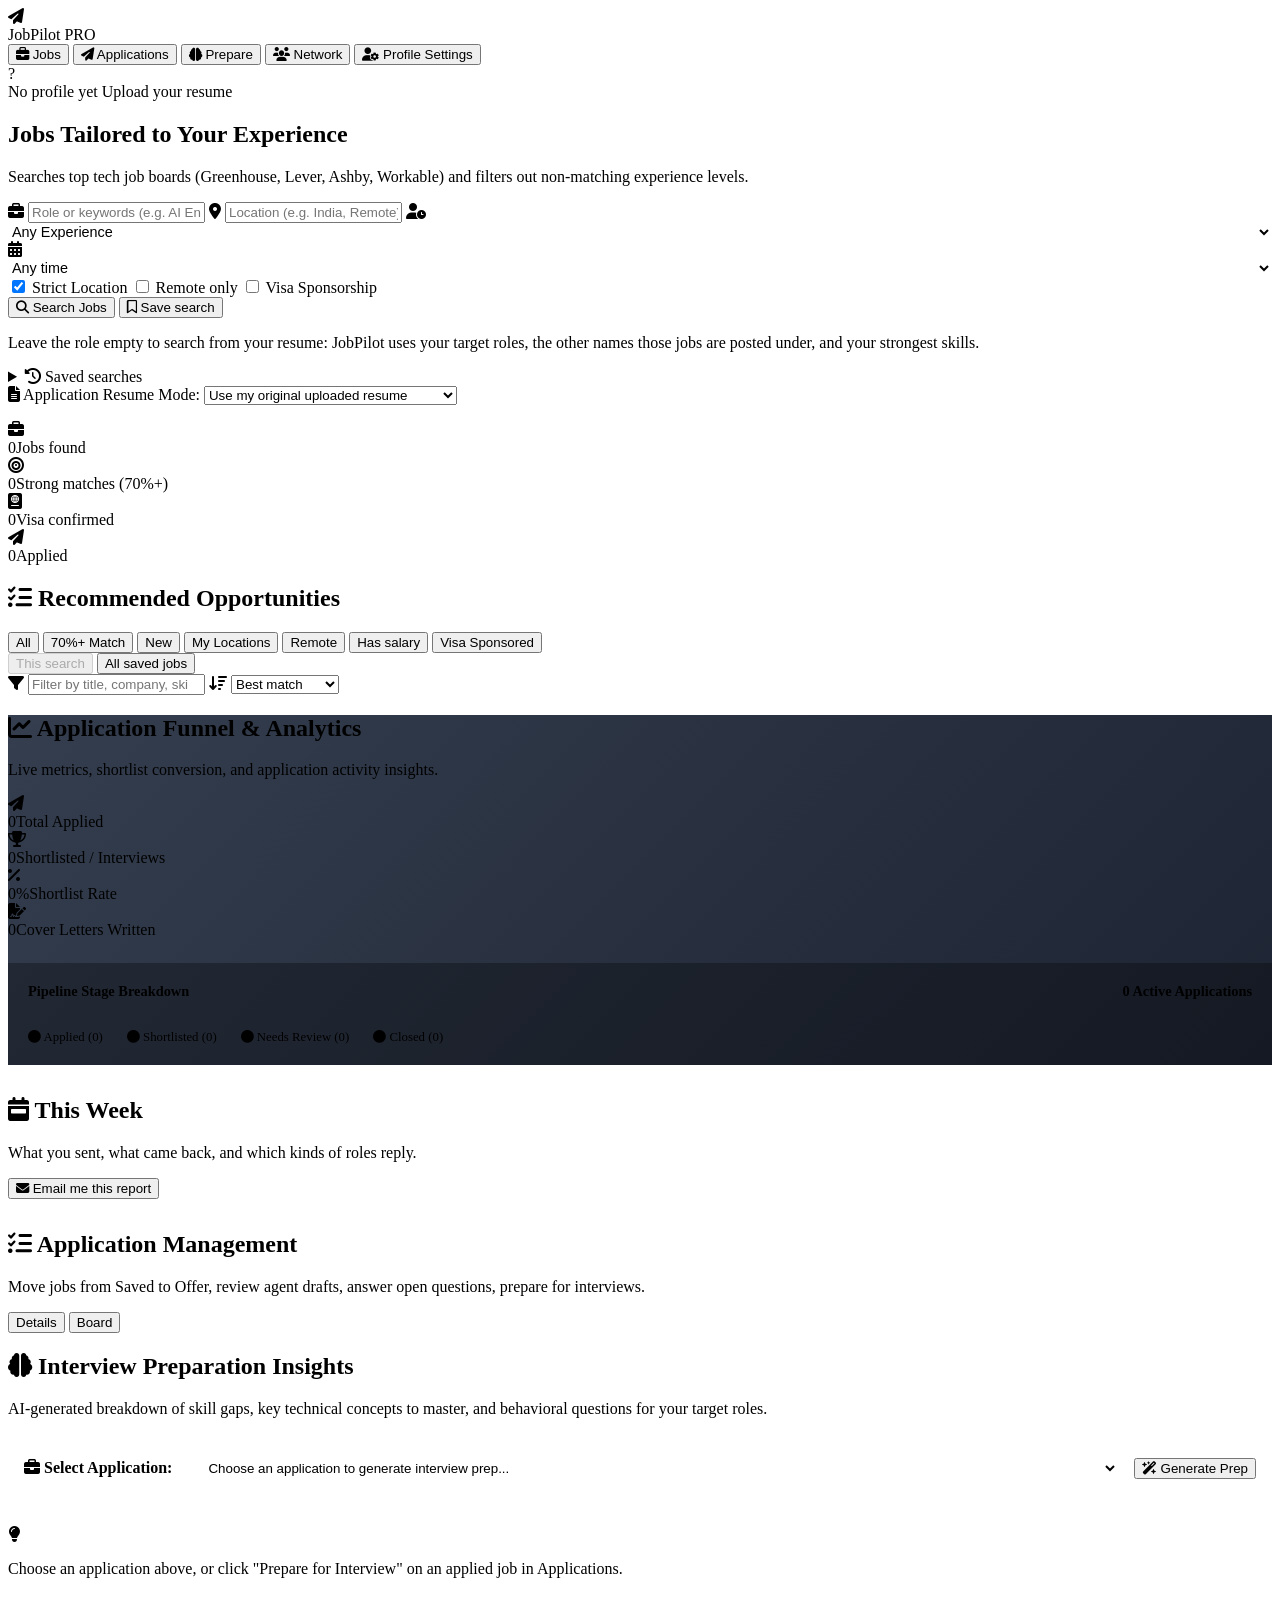
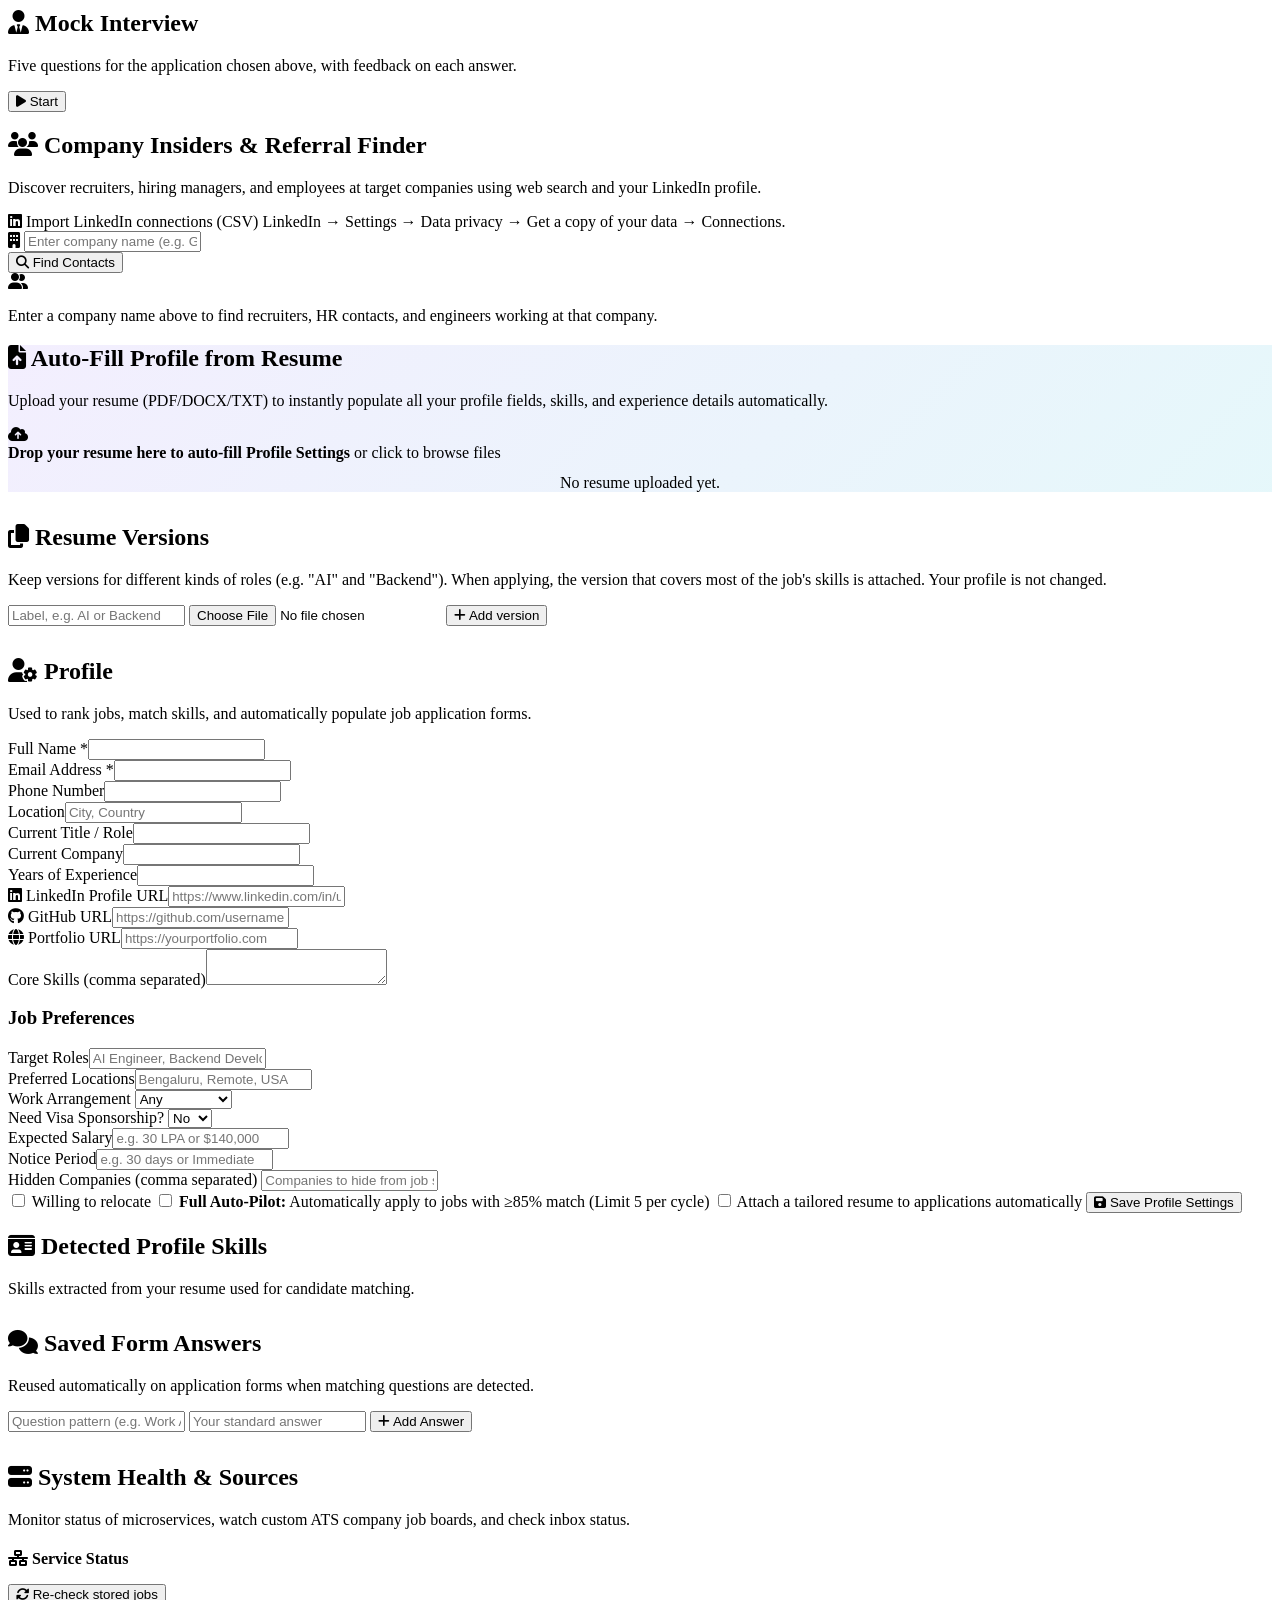
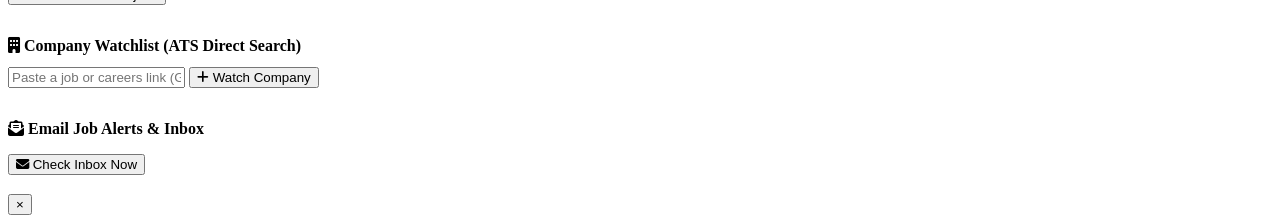
==== commit b4272574: "updated the code" ====
--- a/frontend/index.html
+++ b/frontend/index.html
@@ -130,8 +130,19 @@
                         <button type="submit" id="btn-search" class="btn-primary">
                             <i class="fa-solid fa-magnifying-glass"></i> Search Jobs
                         </button>
+                        <button type="button" id="btn-save-search" class="btn-secondary"
+                            title="Run this search on a schedule and get alerts for strong new matches">
+                            <i class="fa-regular fa-bookmark"></i> Save search
+                        </button>
                     </div>
                 </form>
+                <p class="search-hint">Leave the role empty to search from your resume: JobPilot uses your target roles,
+                    the other names those jobs are posted under, and your strongest skills.</p>
+
+                <details class="saved-searches" id="saved-searches-panel">
+                    <summary><i class="fa-solid fa-clock-rotate-left"></i> Saved searches <span class="muted" id="saved-search-count"></span></summary>
+                    <div id="saved-searches-list"></div>
+                </details>
 
                 <div class="resume-bar">
                     <label class="resume-choice" for="resume-choice">
@@ -173,10 +184,27 @@
                 <div class="filter-controls" id="job-filters">
                     <button class="filter-btn active" data-filter="all">All</button>
                     <button class="filter-btn" data-filter="strong">70%+ Match</button>
+                    <button class="filter-btn" data-filter="new">New</button>
                     <button class="filter-btn" data-filter="location">My Locations</button>
                     <button class="filter-btn" data-filter="remote">Remote</button>
+                    <button class="filter-btn" data-filter="salary">Has salary</button>
                     <button class="filter-btn" data-filter="visa">Visa Sponsored</button>
                 </div>
+            </div>
+            <div class="job-toolbar">
+                <div class="view-toggle" id="job-view" role="group" aria-label="Which jobs">
+                    <button class="view-btn" data-view="search" id="view-search" disabled>This search</button>
+                    <button class="view-btn active" data-view="all" id="view-all">All saved jobs</button>
+                </div>
+                <label class="input-field compact"><i class="fa-solid fa-filter"></i>
+                    <input type="search" id="job-query" placeholder="Filter by title, company, skill…" aria-label="Filter jobs"></label>
+                <label class="input-field compact"><i class="fa-solid fa-arrow-down-wide-short"></i>
+                    <select id="job-sort" aria-label="Sort jobs">
+                        <option value="match">Best match</option>
+                        <option value="newest">Newest</option>
+                        <option value="salary">Highest salary</option>
+                        <option value="company">Company A–Z</option>
+                    </select></label>
             </div>
             <div id="jobs-container" class="jobs-grid"></div>
         </section>
@@ -229,12 +257,34 @@
                 </div>
             </div>
 
+            <div class="card-panel" style="margin-bottom: 2rem;">
+                <div class="panel-header panel-header-row">
+                    <div>
+                        <h2><i class="fa-solid fa-calendar-week"></i> This Week</h2>
+                        <p>What you sent, what came back, and which kinds of roles reply.</p>
+                    </div>
+                    <button type="button" class="btn-secondary btn-sm" id="btn-email-report"
+                        title="Needs SMTP settings in .env"><i class="fa-solid fa-envelope"></i> Email me this report</button>
+                </div>
+                <div id="report-view"></div>
+            </div>
+
+            <p class="notice warn" id="follow-up-banner" hidden></p>
+
             <div class="card-panel">
-                <div class="panel-header">
-                    <h2><i class="fa-solid fa-list-check"></i> Application Management</h2>
-                    <p>Track job progress, review agent drafts, save required answers, and launch interview prep.</p>
+                <div class="panel-header panel-header-row">
+                    <div>
+                        <h2><i class="fa-solid fa-list-check"></i> Application Management</h2>
+                        <p>Move jobs from Saved to Offer, review agent drafts, answer open questions, prepare for
+                            interviews.</p>
+                    </div>
+                    <div class="view-toggle" id="app-view" role="group" aria-label="Applications view">
+                        <button class="view-btn active" data-view="list">Details</button>
+                        <button class="view-btn" data-view="board">Board</button>
+                    </div>
                 </div>
                 <div id="applications-list" class="approval-list"></div>
+                <div id="applications-board" hidden></div>
             </div>
         </section>
 
@@ -262,10 +312,22 @@
                 <div id="prep-insights-view">
                     <div class="empty-state">
                         <i class="fa-solid fa-lightbulb"></i>
-                        <p>Select an application above or click "Prep Insights" on any applied job card to view
-                            customized interview preparation guidelines.</p>
-                    </div>
-                </div>
+                        <p>Choose an application above, or click "Prepare for Interview" on an applied job in
+                            Applications.</p>
+                    </div>
+                </div>
+            </div>
+
+            <div class="card-panel" style="margin-top: 2rem;">
+                <div class="panel-header panel-header-row">
+                    <div>
+                        <h2><i class="fa-solid fa-user-tie"></i> Mock Interview</h2>
+                        <p>Five questions for the application chosen above, with feedback on each answer.</p>
+                    </div>
+                    <button type="button" class="btn-primary" id="btn-start-interview"><i class="fa-solid fa-play"></i>
+                        Start</button>
+                </div>
+                <div id="interview-view"></div>
             </div>
         </section>
 
@@ -278,8 +340,16 @@
                         LinkedIn profile.</p>
                 </div>
 
-                <form id="network-search-form" style="display: flex; gap: 1rem; margin-bottom: 2rem;">
-                    <div class="input-field" style="flex: 1;">
+                <div class="connections-import">
+                    <label class="btn-secondary btn-sm" for="connections-input"><i class="fa-brands fa-linkedin"></i>
+                        Import LinkedIn connections (CSV)</label>
+                    <input type="file" id="connections-input" accept=".csv" hidden>
+                    <span class="muted small" id="connections-status"></span>
+                    <span class="muted small">LinkedIn → Settings → Data privacy → Get a copy of your data → Connections.</span>
+                </div>
+
+                <form id="network-search-form" class="network-search">
+                    <div class="input-field">
                         <i class="fa-solid fa-building"></i>
                         <input type="text" id="network-company-input"
                             placeholder="Enter company name (e.g. Google, Stripe, Microsoft)" required>
@@ -318,6 +388,20 @@
                     yet.</p>
             </div>
 
+            <div class="card-panel" style="margin-bottom: 2rem;">
+                <div class="panel-header">
+                    <h2><i class="fa-solid fa-copy"></i> Resume Versions</h2>
+                    <p>Keep versions for different kinds of roles (e.g. "AI" and "Backend"). When applying, the version
+                        that covers most of the job's skills is attached. Your profile is not changed.</p>
+                </div>
+                <form id="resume-version-form" class="answer-add">
+                    <input id="resume-version-label" placeholder="Label, e.g. AI or Backend" maxlength="80" required>
+                    <input type="file" id="resume-version-file" accept=".pdf,.docx,.txt" required>
+                    <button type="submit" class="btn-secondary"><i class="fa-solid fa-plus"></i> Add version</button>
+                </form>
+                <div id="resume-list" class="board-list"></div>
+            </div>
+
             <div class="candidate-grid">
                 <!-- Profile details form -->
                 <div class="card-panel">
@@ -346,7 +430,7 @@
                         </div>
                         <div class="form-row">
                             <div class="form-group"><label for="p-years">Years of Experience</label><input id="p-years"
-                                    type="number" step="0.5" min="0" max="60"></div>
+                                    type="number" step="any" min="0" max="60"></div>
                             <div class="form-group"><label for="p-linkedin"><i class="fa-brands fa-linkedin"></i>
                                     LinkedIn Profile URL</label><input id="p-linkedin" type="url"
                                     placeholder="https://www.linkedin.com/in/username"></div>
@@ -444,12 +528,17 @@
                 </div>
 
                 <h4 style="margin-bottom: 0.75rem;"><i class="fa-solid fa-network-wired"></i> Service Status</h4>
-                <div class="health-grid" id="health-grid" style="margin-bottom: 2rem;"></div>
+                <div class="health-grid" id="health-grid" style="margin-bottom: 1rem;"></div>
+                <p style="margin-bottom: 2rem;">
+                    <button type="button" class="btn-secondary btn-sm" id="btn-recheck"
+                        title="Ask the job boards which stored postings are still open"><i class="fa-solid fa-rotate"></i>
+                        Re-check stored jobs</button>
+                </p>
 
                 <h4 style="margin-bottom: 0.75rem;"><i class="fa-solid fa-building"></i> Company Watchlist (ATS Direct
                     Search)</h4>
                 <form id="board-form" class="answer-add board-add" style="margin-bottom: 1.5rem;">
-                    <input id="board-url" placeholder="Paste Lever, Greenhouse, Ashby or Workable URL" required
+                    <input id="board-url" placeholder="Paste a job or careers link (Greenhouse, Lever, Ashby, Workable, SmartRecruiters, Recruitee, Personio)" required
                         maxlength="500">
                     <button type="submit" class="btn-secondary"><i class="fa-solid fa-plus"></i> Watch Company</button>
                 </form>
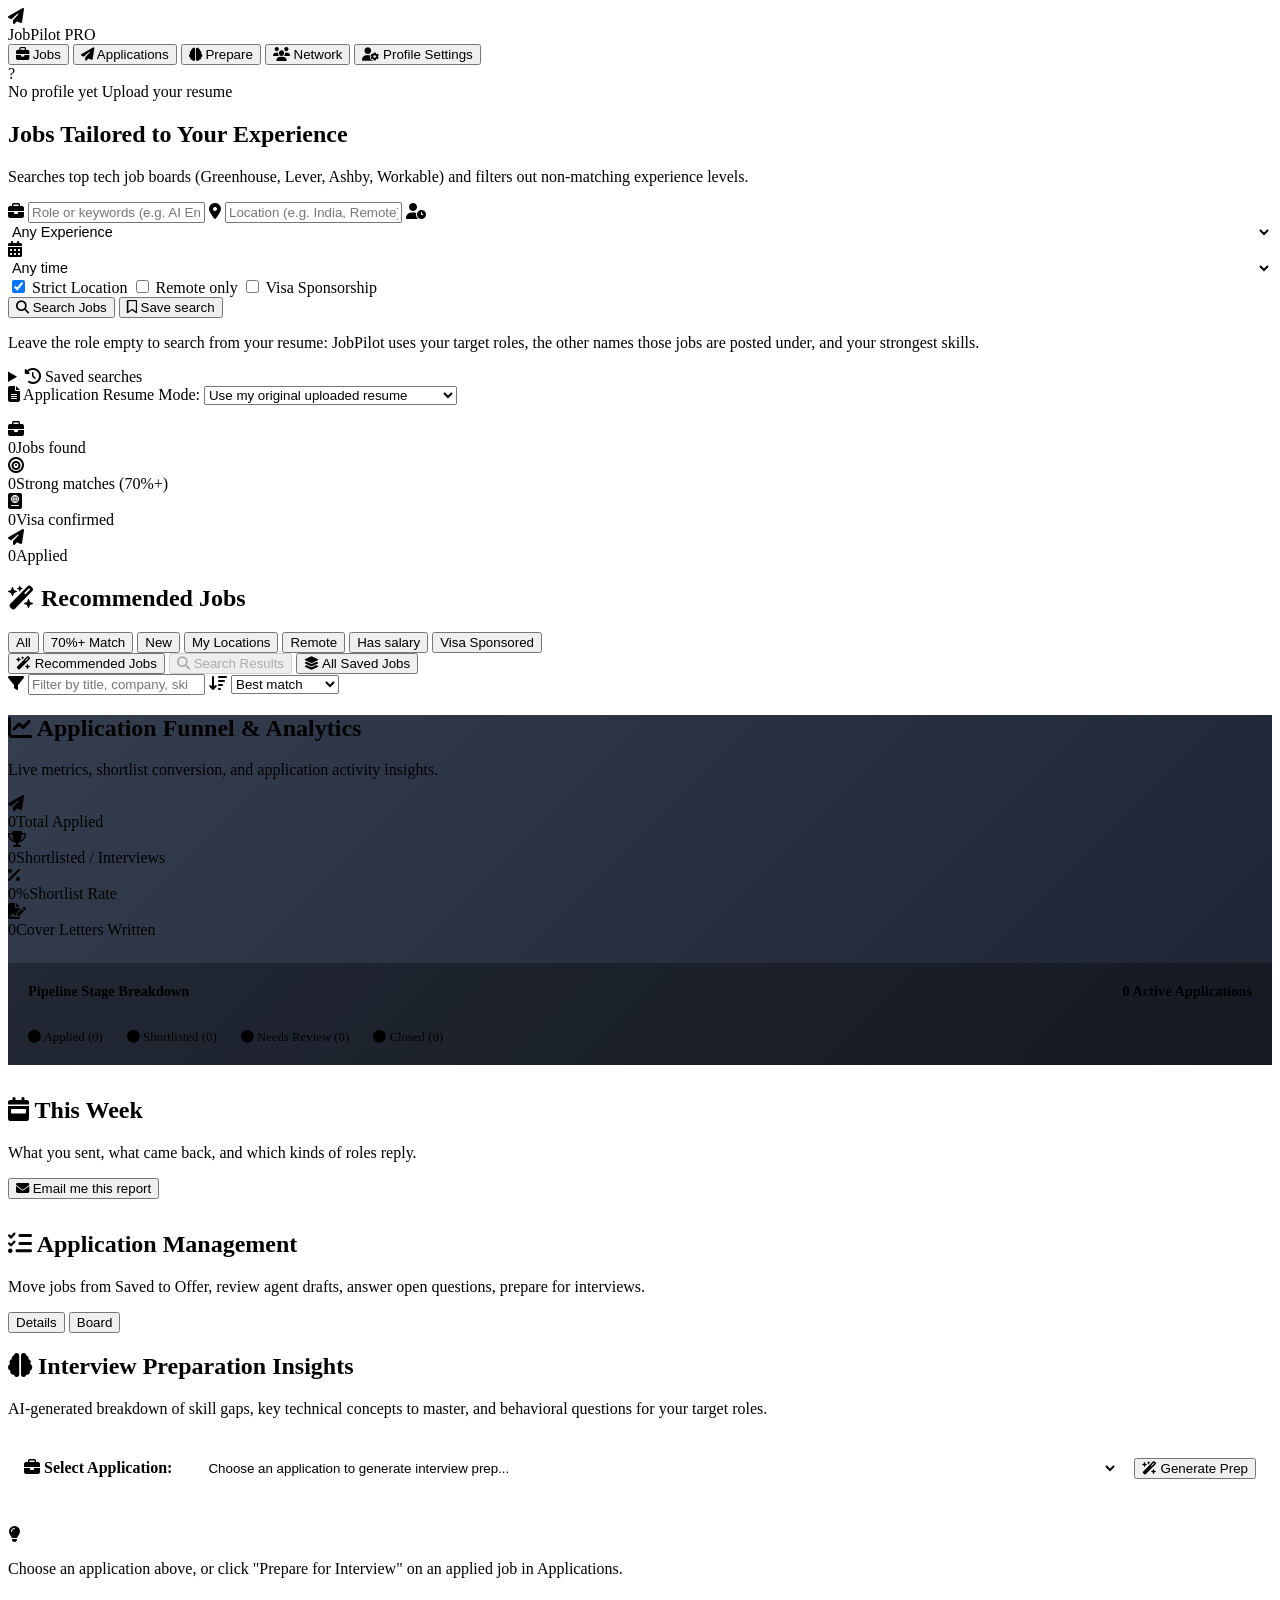
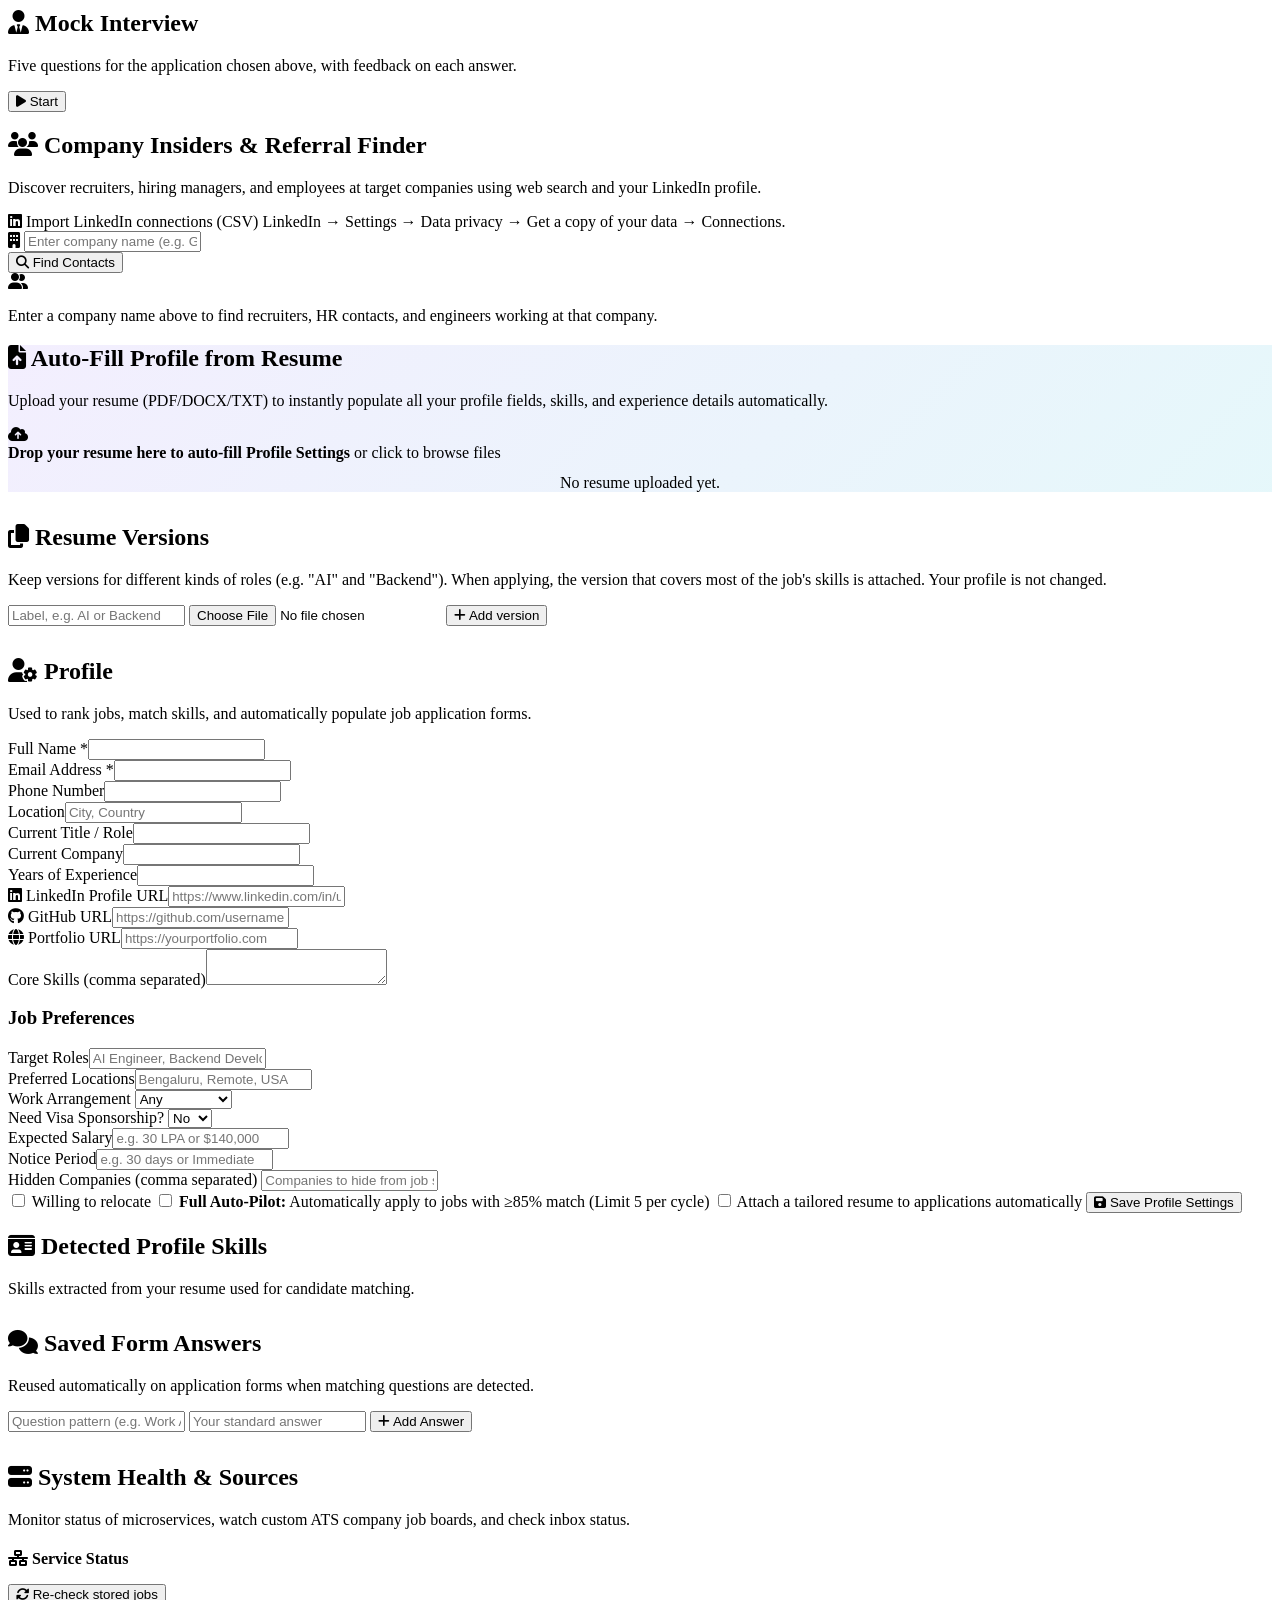
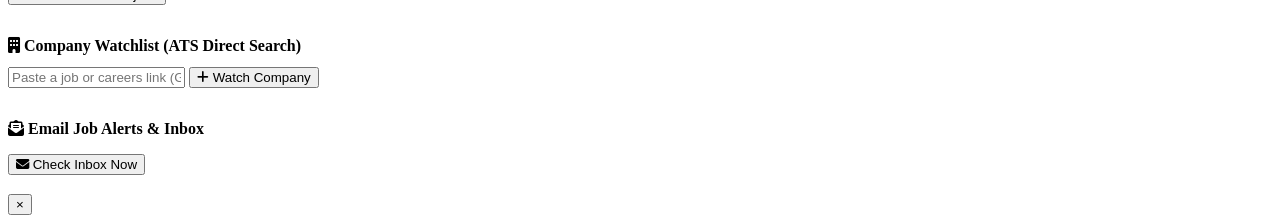
==== commit b4dee2d9: "updated the agent code" ====
--- a/frontend/index.html
+++ b/frontend/index.html
@@ -180,7 +180,7 @@
             </div>
 
             <div class="section-header">
-                <h2><i class="fa-solid fa-list-check"></i> Recommended Opportunities</h2>
+                <h2 id="job-section-title"><i class="fa-solid fa-wand-magic-sparkles"></i> Recommended Jobs</h2>
                 <div class="filter-controls" id="job-filters">
                     <button class="filter-btn active" data-filter="all">All</button>
                     <button class="filter-btn" data-filter="strong">70%+ Match</button>
@@ -193,8 +193,9 @@
             </div>
             <div class="job-toolbar">
                 <div class="view-toggle" id="job-view" role="group" aria-label="Which jobs">
-                    <button class="view-btn" data-view="search" id="view-search" disabled>This search</button>
-                    <button class="view-btn active" data-view="all" id="view-all">All saved jobs</button>
+                    <button class="view-btn active" data-view="recommended" id="view-recommended"><i class="fa-solid fa-wand-magic-sparkles"></i> Recommended Jobs</button>
+                    <button class="view-btn" data-view="search" id="view-search" disabled><i class="fa-solid fa-magnifying-glass"></i> Search Results</button>
+                    <button class="view-btn" data-view="all" id="view-all"><i class="fa-solid fa-layer-group"></i> All Saved Jobs</button>
                 </div>
                 <label class="input-field compact"><i class="fa-solid fa-filter"></i>
                     <input type="search" id="job-query" placeholder="Filter by title, company, skill…" aria-label="Filter jobs"></label>
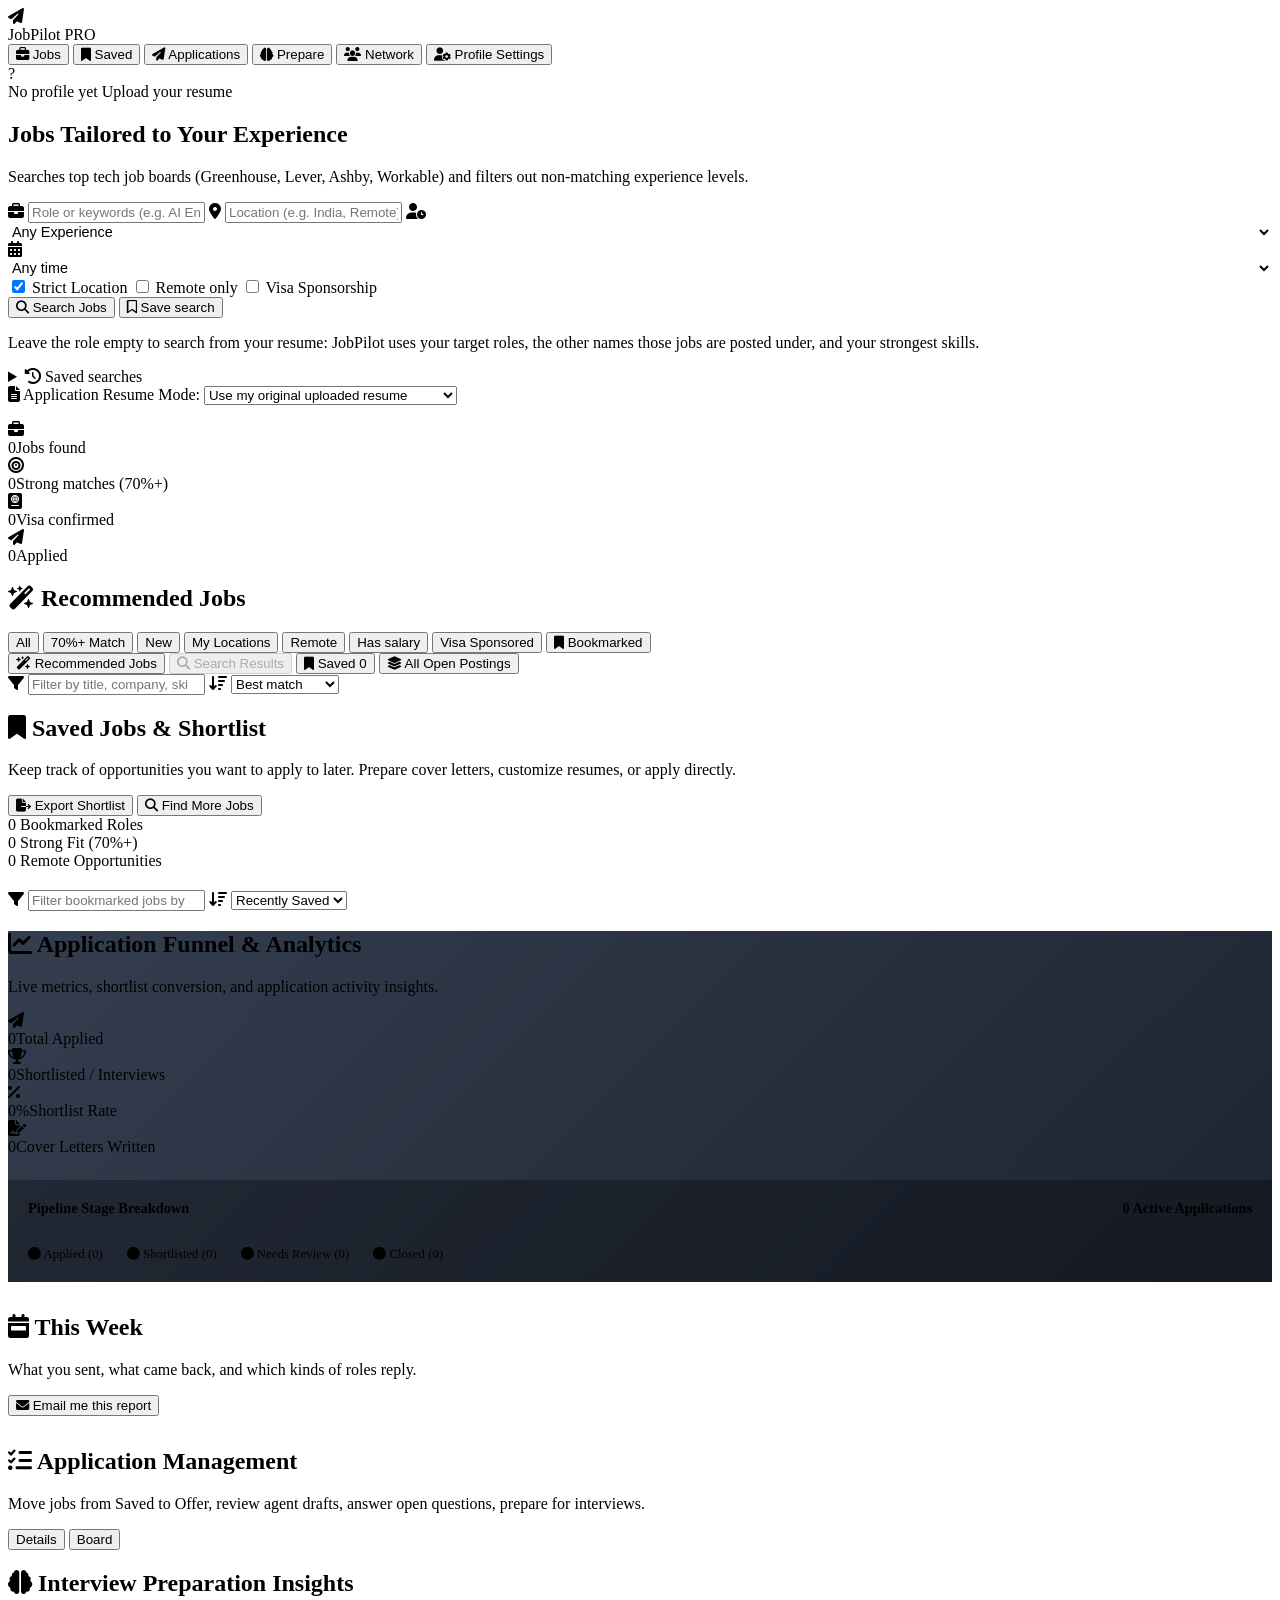
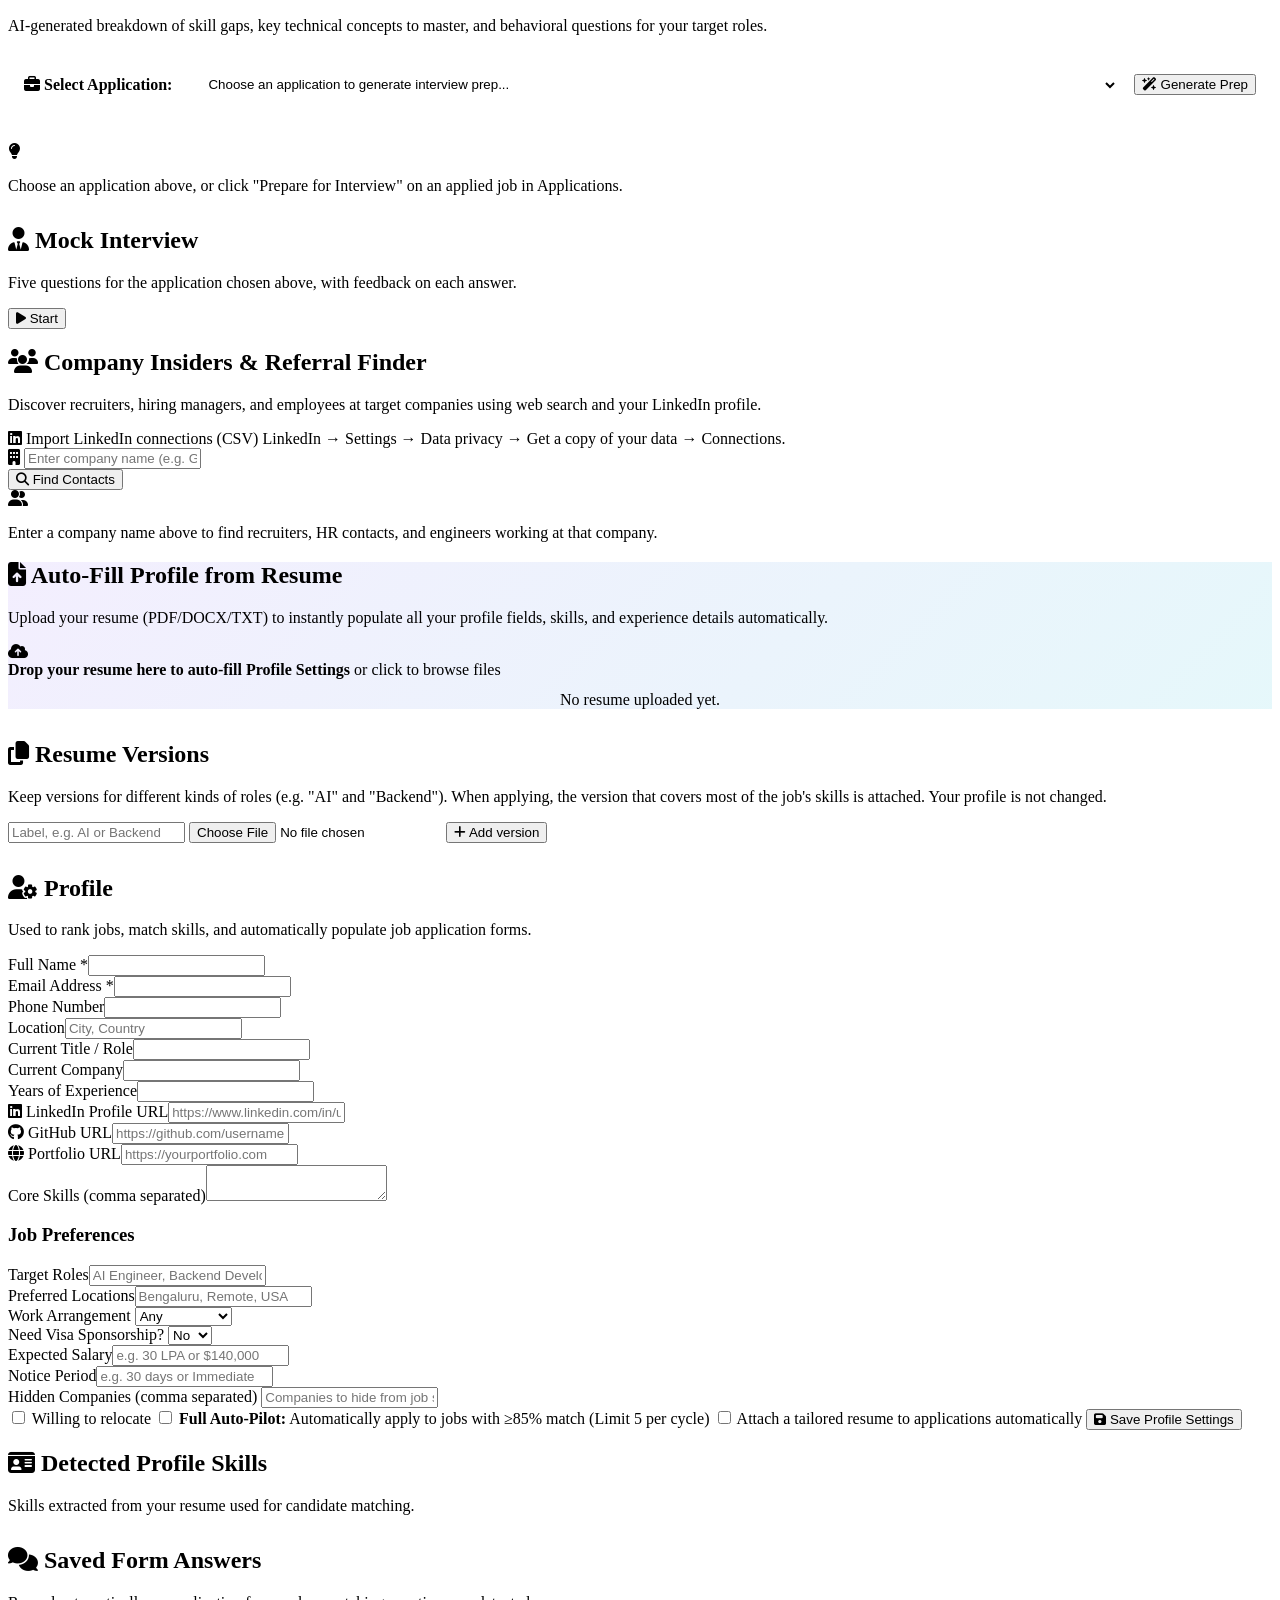
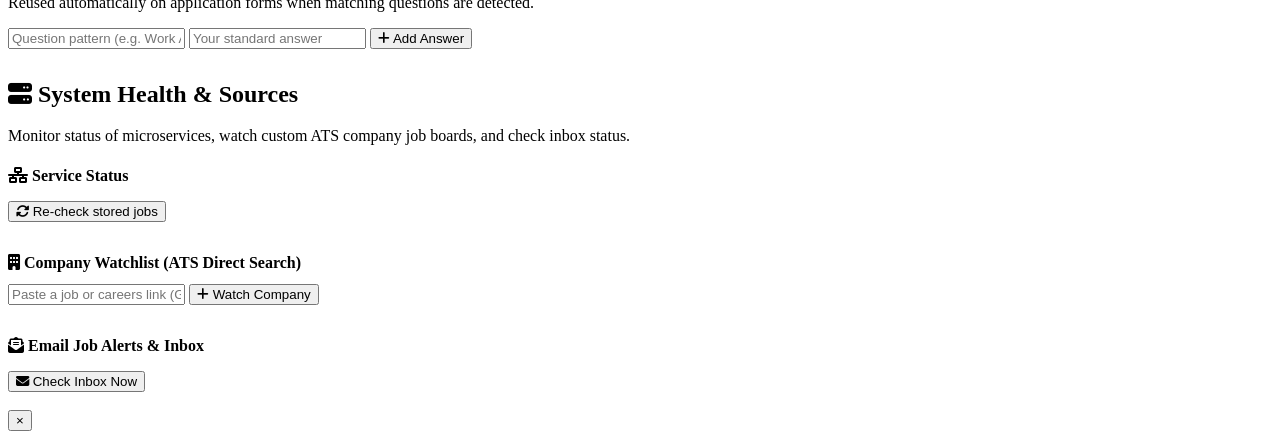
==== commit f5056ea6: "updated the job search" ====
--- a/frontend/index.html
+++ b/frontend/index.html
@@ -25,6 +25,10 @@
         <nav class="nav-links" aria-label="Main Navigation">
             <button class="nav-btn active" data-tab="jobs-tab">
                 <i class="fa-solid fa-briefcase"></i> Jobs
+            </button>
+            <button class="nav-btn" data-tab="saved-tab" id="nav-btn-saved">
+                <i class="fa-solid fa-bookmark"></i> Saved
+                <span class="badge-count badge-saved" id="nav-saved-count" hidden>0</span>
             </button>
             <button class="nav-btn" data-tab="applications-tab">
                 <i class="fa-solid fa-paper-plane"></i> Applications
@@ -189,13 +193,15 @@
                     <button class="filter-btn" data-filter="remote">Remote</button>
                     <button class="filter-btn" data-filter="salary">Has salary</button>
                     <button class="filter-btn" data-filter="visa">Visa Sponsored</button>
+                    <button class="filter-btn filter-btn-saved" data-filter="saved" id="filter-saved"><i class="fa-solid fa-bookmark"></i> Bookmarked</button>
                 </div>
             </div>
             <div class="job-toolbar">
                 <div class="view-toggle" id="job-view" role="group" aria-label="Which jobs">
                     <button class="view-btn active" data-view="recommended" id="view-recommended"><i class="fa-solid fa-wand-magic-sparkles"></i> Recommended Jobs</button>
                     <button class="view-btn" data-view="search" id="view-search" disabled><i class="fa-solid fa-magnifying-glass"></i> Search Results</button>
-                    <button class="view-btn" data-view="all" id="view-all"><i class="fa-solid fa-layer-group"></i> All Saved Jobs</button>
+                    <button class="view-btn" data-view="saved" id="view-saved"><i class="fa-solid fa-bookmark"></i> Saved <span class="badge-count badge-saved-sm" id="view-saved-count">0</span></button>
+                    <button class="view-btn" data-view="all" id="view-all"><i class="fa-solid fa-layer-group"></i> All Open Postings</button>
                 </div>
                 <label class="input-field compact"><i class="fa-solid fa-filter"></i>
                     <input type="search" id="job-query" placeholder="Filter by title, company, skill…" aria-label="Filter jobs"></label>
@@ -208,6 +214,55 @@
                     </select></label>
             </div>
             <div id="jobs-container" class="jobs-grid"></div>
+        </section>
+
+        <!-- SAVED JOBS DEDICATED TAB -->
+        <section id="saved-tab" class="tab-content">
+            <div class="card-panel saved-header-panel">
+                <div class="panel-header panel-header-row">
+                    <div>
+                        <h2><i class="fa-solid fa-bookmark text-primary"></i> Saved Jobs &amp; Shortlist</h2>
+                        <p>Keep track of opportunities you want to apply to later. Prepare cover letters, customize resumes, or apply directly.</p>
+                    </div>
+                    <div class="saved-quick-actions">
+                        <button type="button" class="btn-secondary btn-sm" id="btn-export-saved" title="Export saved jobs as JSON / CSV">
+                            <i class="fa-solid fa-file-export"></i> Export Shortlist
+                        </button>
+                        <button type="button" class="btn-primary btn-sm" id="btn-browse-jobs">
+                            <i class="fa-solid fa-magnifying-glass"></i> Find More Jobs
+                        </button>
+                    </div>
+                </div>
+
+                <div class="saved-stats-bar">
+                    <div class="saved-stat-item">
+                        <span class="stat-number" id="saved-total-num">0</span>
+                        <span class="stat-desc">Bookmarked Roles</span>
+                    </div>
+                    <div class="saved-stat-item">
+                        <span class="stat-number" id="saved-highmatch-num">0</span>
+                        <span class="stat-desc">Strong Fit (70%+)</span>
+                    </div>
+                    <div class="saved-stat-item">
+                        <span class="stat-number" id="saved-remote-num">0</span>
+                        <span class="stat-desc">Remote Opportunities</span>
+                    </div>
+                </div>
+
+                <div class="job-toolbar" style="margin-top: 1.25rem;">
+                    <label class="input-field compact"><i class="fa-solid fa-filter"></i>
+                        <input type="search" id="saved-query" placeholder="Filter bookmarked jobs by title, company, skills…" aria-label="Filter saved jobs"></label>
+                    <label class="input-field compact"><i class="fa-solid fa-arrow-down-wide-short"></i>
+                        <select id="saved-sort" aria-label="Sort saved jobs">
+                            <option value="newest">Recently Saved</option>
+                            <option value="match">Best match</option>
+                            <option value="salary">Highest salary</option>
+                            <option value="company">Company A–Z</option>
+                        </select></label>
+                </div>
+            </div>
+
+            <div id="saved-jobs-container" class="jobs-grid"></div>
         </section>
 
         <!-- 2. APPLICATIONS TAB -->
